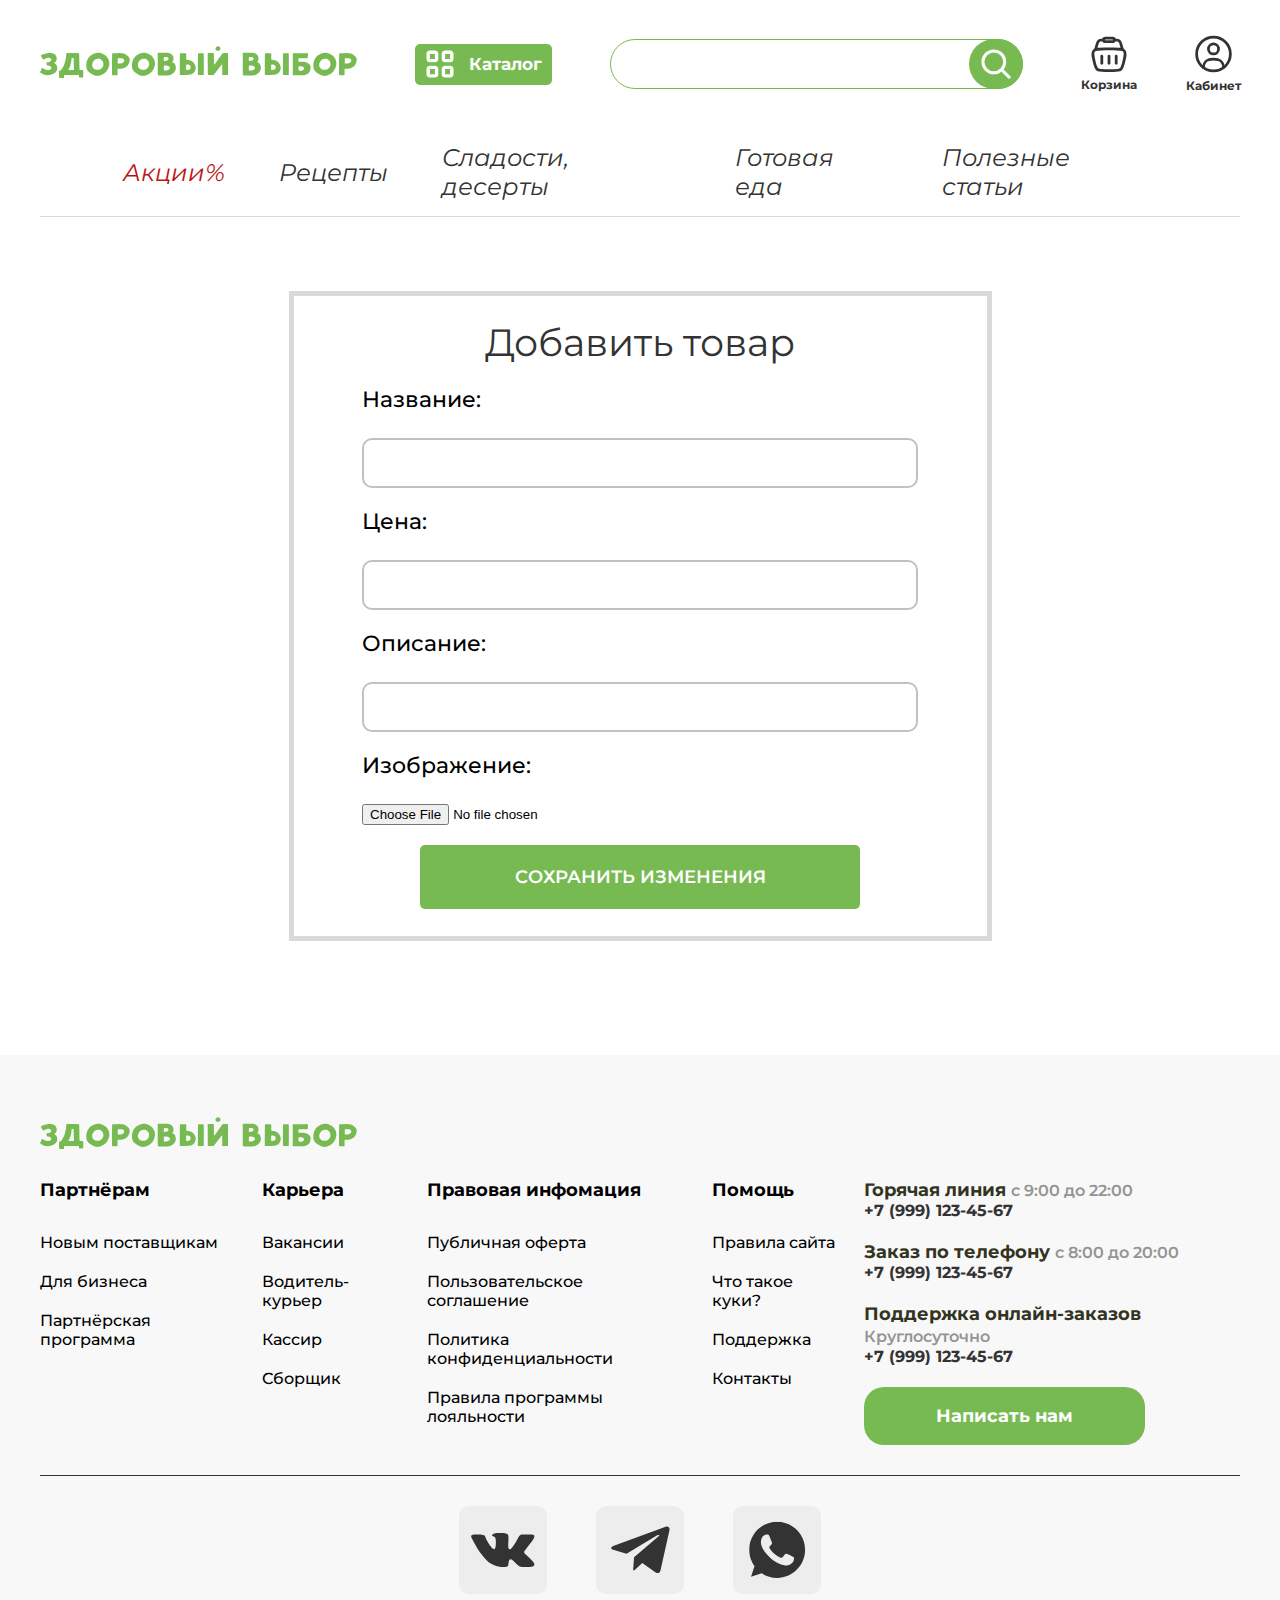
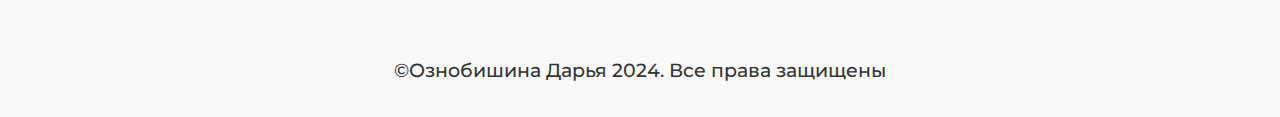
==== add.html @ 8c9232d6 "add actionWithProducts" ====
<!DOCTYPE html>
<html lang="ru">

<head>
    <meta charset="UTF-8">
    <meta name="viewport" content="width=device-width, initial-scale=1.0">
    <link rel="stylesheet" href="assets/css/style.css">
    <title>Добавление товара</title>
</head>

<body>

    <!-- header -->
    <header>
        <div class="max-width">
            <div class="header-logo">
                <a href="index.html"><img src="assets/image/logo.svg" alt=""></a>
            </div>
            <div class="header-catalog">
                <a href="category.html">
                    <img src="assets/image/catalog-button.svg" alt="">
                    <p>
                        Каталог
                    </p>
                </a>
            </div>
            <div class="header-input">
                <form action="" method="">
                    <input type="text" name="search" id="">
                    <button type="submit"><img src="assets/image/search.svg" alt=""></button>
                </form>
            </div>
            <div class="header-menu">
                <a href="cart.html">
                    <img src="assets/image/cart.svg" alt="">
                    <p>Корзина</p>
                </a>
                <a href="profile.html">
                    <img src="assets/image/account.svg" alt="">
                    <p>Кабинет</p>
                </a>
            </div>
        </div>
    </header>
    <!--categories-->
    <div class="categories">
        <div class="max-width">
            <a href="" class="active-category">Акции%</a>
            <a href="">Рецепты</a>
            <a href="">Сладости, десерты</a>
            <a href="">Готовая еда</a>
            <a href="">Полезные статьи</a>
        </div>
    </div>

    <div class="container">
        <div class="red">
            <div class="red-h">Добавить товар</div>
            <div class="red-input">
                <label for="">Название:</label>
                <input type="text">
            </div>
            <div class="red-input">
                <label for="">Цена:</label>
                <input type="text">
            </div>
            <div class="red-input">
                <label for="">Описание:</label>
                <input type="text">
            </div>
            <div class="red-input">
                <label for="">Изображение:</label>
                <input type="file">
            </div>
            <button type="submit">СОХРАНИТЬ ИЗМЕНЕНИЯ</button>
        </div>
    </div>

    <footer>
        <div class="max-width">
            <div class="footer-info">
                <div class="footer-info-up">
                    <a href="index.html"><img src="assets/image/logo.svg" alt=""></a>
                </div>
                <div class="footer-info-down">
                    <div class="footer-down-accordion">
                        <div class="footer-accordion-up">
                            Партнёрам
                        </div>
                        <div class="footer-accordion-down">
                            <p>Новым поставщикам</p>
                            <p>Для бизнеса</p>
                            <p>Партнёрская программа</p>
                        </div>
                    </div>
                    <div class="footer-down-accordion">
                        <div class="footer-accordion-up">
                            Карьера
                        </div>
                        <div class="footer-accordion-down">
                            <p>Вакансии</p>
                            <p>Водитель-курьер</p>
                            <p>Кассир</p>
                            <p>Сборщик</p>
                        </div>
                    </div>
                    <div class="footer-down-accordion">
                        <div class="footer-accordion-up">
                            Правовая инфомация
                        </div>
                        <div class="footer-accordion-down">
                            <p>Публичная оферта</p>
                            <p>Пользовательское соглашение</p>
                            <p>Политика конфиденциальности</p>
                            <p>Правила программы лояльности</p>
                        </div>
                    </div>
                    <div class="footer-down-accordion">
                        <div class="footer-accordion-up">
                            Помощь
                        </div>
                        <div class="footer-accordion-down">
                            <p>Правила сайта</p>
                            <p>Что такое куки?</p>
                            <p>Поддержка</p>
                            <p>Контакты</p>
                        </div>
                    </div>
                    <div class="footer-down-phones">
                        <div class="down-numbers">
                            <div class="down-numbers-title">Горячая линия
                                <span>с 9:00 до 22:00</span>
                            </div>
                            <div class="down-numbers-phone">+7 (999) 123-45-67</div>
                        </div>
                        <div class="down-numbers">
                            <div class="down-numbers-title">Заказ по телефону
                                <span>с 8:00 до 20:00</span>
                            </div>
                            <div class="down-numbers-phone">+7 (999) 123-45-67</div>
                        </div>
                        <div class="down-numbers">
                            <div class="down-numbers-title">Поддержка онлайн-заказов
                                <span>Круглосуточно</span>
                            </div>
                            <div class="down-numbers-phone">+7 (999) 123-45-67</div>
                        </div>
                        <div class="down-button">
                            <a href="">Написать нам</a>
                        </div>
                    </div>
                </div>
            </div>
            <div class="footer-messenger">
                <a href=""><img src="assets/image/vk.svg" alt=""></a>
                <a href=""><img src="assets/image/telegram.svg" alt=""></a>
                <a href=""><img src="assets/image/what.svg" alt=""></a>
            </div>
            <div class="footer-right">
                ©Ознобишина Дарья 2024. Все права защищены
            </div>
        </div>
    </footer>

</body>

</html>
---- assets/css/style.css ----
/*отключение дефолтных стилей*/
*,
*:before,
*:after {
    padding: 0;
    margin: 0;
    text-decoration: none;
    list-style: none;
    box-sizing: border-box;
}

a {
    color: inherit;
}

/*главные стили*/
body {
    display: flex;
    min-height: 100vh;
    flex-direction: column;
}

.max-width {
    max-width: 1200px;
    margin: 0 auto;
}

.max-width-form {
    max-width: 539px;
    margin: 0 auto;
}

.container {
    flex: 1;
}

@font-face {
    font-family: 'montserrat';
    src: url('../fonts/Montserrat-VariableFont_wght.ttf');
}

@font-face {
    font-family: 'montserrat-italic';
    src: url('../fonts/Montserrat-Italic-VariableFont_wght.ttf');
}

/*хедер*/
header .max-width {
    display: flex;
    align-items: center;
    gap: 58px;
    padding: 35px 0;
    font-family: 'montserrat', sans-serif;
}

.header-catalog {
    padding: 6.5px 10.5px;
    font-size: 17px;
    font-family: 'montserrat', sans-serif;
    font-weight: 700;
    background-color: #78BA52;
    color: white;
    border-radius: 5px;
}

.header-catalog a {
    display: flex;
    align-items: center;
    gap: 15px;
}

.header-input {
    position: relative;
}

.header-input input {
    height: 50px;
    max-width: 413px;
    background-color: transparent;
    border: 1px solid #78ba52;
    border-radius: 25px;
    width: 413px;
    padding-left: 30px;
}

.header-input button {
    position: absolute;
    top: 0;
    right: 0;
    border: none;
    padding: 10px 11.9px;
    background-color: #78BA52;
    border-radius: 100px;
    max-height: 50px;
}

.header-menu {
    display: flex;
    gap: 49px;
    align-items: center;
}

.header-menu a {
    display: flex;
    align-items: center;
    flex-direction: column;
    gap: 5px;
    font-size: 12px;
    font-weight: 700;
    color: #333;
}

/*categories*/
.categories .max-width {
    display: flex;
    gap: 54px;
    align-items: center;
    font-family: 'montserrat-italic', sans-serif;
    padding: 15px 82.5px;
    border-bottom: 1px solid #D9D9D9;
}

.categories .max-width a {
    color: #333;
    font-size: 24px;
}

.categories .max-width .active-category {
    color: #BB1414;
}

/*banner*/
.banner {}

.swiper-button-next,
.swiper-button-prev {
    position: absolute;
    top: 50%;
    transform: translateY(-50%);
    width: 50px;
    height: 50px;
    background-color: rgba(0, 0, 0, 0.5);
    color: white;
    border-radius: 50%;
    text-align: center;
    line-height: 50px;
    cursor: pointer;
}

.swiper-button-prev {
    left: 20px;
}

.swiper-button-next {
    right: 20px;
}

/*popular*/
.popular {
    font-family: 'montserrat', sans-serif;
    margin-top: 40px;
}

.popular-h {
    text-align: center;
    color: #1E1E1E;
    font-size: 36px;
    font-weight: bold;
    margin-bottom: 30px;
}

.popular-block {
    position: relative;
}

.popular-block p {
    position: absolute;
    left: 32px;
    top: 16px;
    font-size: 26px;
    max-width: 223px;
    font-weight: 700;
}

.popular-end .popular-block:first-child {
    text-align: center;
}

.popular-start .popular-block:last-child p {
    max-width: 190px;
}

.popular-end .popular-block:last-child p {
    position: absolute;
    top: 107px;
    left: 305px;
    max-width: 260px;
}

.popular-block img {
    z-index: -1;
}

.popular-categories {
    display: flex;
    color: #fff;
    gap: 19px;
}

.popular-start {
    display: grid;
    grid-template-columns: repeat(2, 1fr);
    grid-column-gap: 17px;
    grid-row-gap: 16px;
}

.popular-end {
    display: flex;
    flex-wrap: wrap;
    column-gap: 20px;
    row-gap: 16px;
}

/*популярные товары*/
.pop {
    font-family: 'montserrat', sans-serif;
    margin-top: 40px;
}

.pop-header {
    display: flex;
    justify-content: space-between;
    align-items: center;
}

.pop-header p {
    font-size: 36px;
    font-weight: bold;
}

.pop-header a p {
    font-size: 26px;
    font-weight: normal;
}

.pop-header a {
    align-items: center;
    display: flex;
    gap: 8px;
}

.pop-main {
    margin-top: 30px;
    display: flex;
    gap: 27px;
}

.pop-item {
    display: flex;
    box-shadow: 0 0 4px rgba(0, 0, 0, 0.15);
    flex-direction: column;
    border-radius: 10px;
    max-width: 280px;

}

.pop-image {
    position: relative;
}

.pop-star {
    position: absolute;
    left: 11.5px;
    bottom: 0;
    display: flex;
    align-items: center;
    gap: 2px;
    padding: 6.73px 5.5px 10px 5.5px;
    background-color: white;
    border-radius: 5px 5px 0 0;
}

.pop-title {
    font-size: 21px;
    font-weight: 500;
    color: #000;
    margin: 6px 11.5px 21px 11.5px;
}

.pop-weight {
    color: #BABABA;
    font-size: 20px;
    font-weight: 500;
    margin: 0 11.5px 21px;
}

.pop-price {
    font-size: 23px;
    font-weight: bold;
    margin: 0 11.5px 21px;
}

.pop-item form {
    padding: 0 11.5px;
    margin-bottom: 11.5px;
}

.pop-item form button {
    width: 100%;
    padding: 12px 0;
    border: none;
    font-size: 22px;
    background-color: #78BA52;
    font-weight: bold;
    border-radius: 5px;
    color: #fff;
}

/*интересное*/
.interes {
    font-family: 'montserrat', sans-serif;
    margin-top: 40px;
}

.interes-h {
    color: #1E1E1E;
    font-weight: bold;
    font-size: 36px;
    display: flex;
    gap: 33px;
    align-items: center;
    justify-content: center;
    margin-bottom: 36px;
}

.interes-h img {
    height: 31px;
}

.intres-main {
    position: relative;
    max-width: 1040px;
    margin: 0 auto;
}

.interes-read {
    position: absolute;
    top: 39px;
    left: 60px;
    display: flex;
    align-items: center;
    gap: 33px;
    background-color: white;
    padding: 14.5px 27px;
    border-radius: 10px;
    font-size: 29px;
    font-weight: 500;
}

.interes-image {
    display: flex;
    align-items: center;
    justify-content: center;
    background-color: #DDA674;
    border-radius: 26px;
}

.interes-title {
    position: absolute;
    max-width: 803px;
    width: 100%;
    text-align: center;
    top: 50%;
    left: 50%;
    transform: translate(-50%, -50%);
    font-weight: 600;
    font-size: 36px;
    background-color: white;
    padding: 55px 45px;
    border-radius: 30px;
}

.interes-info {
    position: absolute;
    font-size: 17px;
    color: white;
    display: flex;
    align-items: center;
    left: 60px;
    bottom: 40px;
    gap: 27px;
}

.interes-info div {
    display: flex;
    gap: 9px;
    align-items: center;
}

.interes-side {
    max-width: 1040px;
    margin: 0 auto;
    display: flex;
    padding-top: 49px;
    justify-content: space-between;
}

.interes-side-item {
    display: flex;
    gap: 11px;
    max-width: 508px;
}

.interes-side-image {}

.interes-side-info {
    display: flex;
    flex-direction: column;
    gap: 14px;
    align-items: start;
}

.interes-info-read {
    color: #333333;
    font-size: 20px;
    font-weight: 400;
    display: flex;
    align-items: center;
    gap: 33px;
    padding: 9px 11px;
    background-color: #ECECEC;
    border-radius: 10px;
}

.interes-info-read img {
    height: 29px;
}

.interes-info-title {
    font-size: 20px;
    font-weight: 400;
}

.interes-info-count {
    display: flex;
    align-items: center;
    gap: 27px;
}

.interes-info-count div {
    display: flex;
    align-items: center;
    gap: 9px;
}

/*форма отправки*/
.send {
    margin-top: 40px;
    font-family: 'montserrat', sans-serif;
}

.send-block {
    max-width: 920px;
    margin: 0 auto;
    display: flex;
    flex-direction: column;
    position: relative;
    background-color: #F97575;
    padding: 78px 63px 50px 63px;
    border-radius: 63px 63px 132px 63px;
}

.send-block img:first-child {
    position: absolute;
    top: 16px;
    left: 21px;
    z-index: 0;
}

.send-block img:nth-child(2) {
    position: absolute;
    bottom: 68px;
    right: 60px;
    z-index: 0;
}

.send-h1 {
    max-width: 675px;
    font-size: 36px;
    font-weight: 700;
    color: #fff;
    z-index: 2;
    margin-bottom: 10px;
}

.send-p {
    max-width: 756px;
    font-size: 30px;
    font-weight: 400;
    color: #fff;
    z-index: 2;
    margin-bottom: 31px;
}

.send-politic {
    color: #fff;
    font-size: 26px;
    font-weight: 400;
    max-width: 600px;
    z-index: 2;
}

.send-block form {
    z-index: 2;
    margin-bottom: 67px;
    display: flex;
    flex-direction: column;
    align-items: center;
}

.send-block form input {
    width: 100%;
    padding: 43px 0 33px 39px;
    border-radius: 10px;
    border: none;
    margin-bottom: 17px;
    outline: none;
    color: #333;
    font-size: 27px;
    font-weight: 500;
}

.send-block form input::placeholder {
    color: #BCBCBC;
    font-size: 27px;
    font-weight: 500;
    text-align: start;
}

.send-block form button {
    width: 100%;
    color: #333;
    font-size: 32px;
    font-weight: 500;
    border-radius: 10px;
    padding: 31px 0;
    border: none;
    background-color: #F9F9F9;
    cursor: pointer;
}

.send-politic a {
    text-decoration-line: underline;
}

/*footer*/
footer {
    background-color: #F8F8F8;
    font-family: 'montserrat', sans-serif;
    margin-top: 40px;
}

.footer-info {
    display: flex;
    flex-direction: column;
}

.footer-info-up {
    margin: 62px 0 25px;
}

.footer-info-down {
    display: flex;
    gap: 29px;
    margin-bottom: 30px;
}

.footer-down-accordion {}

.footer-accordion-up {
    font-size: 18px;
    font-weight: 700;
    margin-bottom: 32px;
}

.footer-accordion-down {
    display: flex;
    flex-direction: column;
    font-size: 16px;
    font-weight: 500;
    gap: 20px;
}

.footer-down-phones {
    display: flex;
    flex-direction: column;
    align-items: start;
    gap: 21px;
}

.down-numbers {}

.down-numbers-title {
    font-weight: 700;
    font-size: 18px;
    color: #332;
}

.down-numbers-title span {
    font-size: 16px;
    font-weight: 600;
    color: #949494;
}

.down-numbers-phone {
    color: #333;
    font-weight: 700;
    font-size: 16px;
}

.down-button {
    border-radius: 20px;
    font-size: 18px;
    font-weight: 700;
    color: #fff;
    background-color: #78BA52;
    padding: 18px 72px;
}

.footer-messenger {
    border-top: 1px solid #333333;
    display: flex;
    justify-content: center;
    align-items: center;
    gap: 49px;
    padding: 30px 0;
}

.footer-messenger a {
    background-color: #EDEDED;
    height: 88px;
    width: 88px;
    display: flex;
    align-items: center;
    border-radius: 10px;
    justify-content: center;

}

.footer-right {
    color: #333;
    font-size: 19px;
    font-weight: 500;
    text-align: center;
    padding: 35px 0;
}

.category .max-width {
    padding-top: 40px;
    display: flex;
    gap: 35px;
    flex-direction: column;
    padding-left: 80px;
    padding-right: 80px;
}

.category-path {
    font-family: 'montserrat', sans-serif;
    font-size: 28px;
    font-weight: 400;
    color: #9b9b9b;
}

.category-title {
    font-family: 'montserrat', sans-serif;
    font-size: 36px;
    font-weight: 500;
    color: #333;
}

.category-blocks {
    display: grid;
    grid-template-columns: repeat(4, 1fr);
    gap: 26px;
}

.category-block {
    position: relative;
}

.category-block p {
    font-family: 'montserrat', sans-serif;
    font-style: italic;
    color: #161616;
    position: absolute;
    left: 24px;
    top: 24px;
    font-size: 22px;
    font-weight: 500;
    max-width: 172px;
}

.popular-block img {
    z-index: -1;
}


.catalog {
    margin-top: 40px;
}

.catalog .max-width {
    padding-top: 40px;
    display: flex;

    gap: 58px;
    flex-direction: column;

    justify-content: center;
    align-items: center;
    padding-left: 80px;
}

.catalog--back {
    display: flex;
    align-items: center;
    gap: 6px;
    margin-left: 430px;

}

.catalog--back a {
    font-family: 'montserrat', sans-serif;
    font-size: 28px;
    font-weight: 400;
    color: #333;
}

.catalog-parts {
    display: flex;
    gap: 80px;
}

.catalog-filter {
    display: flex;
    flex-direction: column;
    gap: 14px;
    padding: 0 17px;
    border: 2px solid #78ba52;
    max-width: max-content;
    max-height: 140px;
}

.filter-title {
    padding-left: 17px;
    font-family: 'montserrat', sans-serif;
    font-size: 24px;
    font-weight: 500;
    color: #333;
}

.filter-items {
    padding-left: 17px;
    display: flex;
    gap: 15px;
    flex-direction: column;
}

.filter-item {

    display: flex;
    /* align-items: center;
    justify-content: center; */
    gap: 15px;
}

.filter-item .catalog-checkbox {
    border: 4px solid #d9d9d9;
    border-radius: 5px;
    width: 30px;
    height: 30px;
}

.filter-item p {
    display: flex;
    align-items: center;
    justify-content: center;
    font-family: 'montserrat', sans-serif;
    font-size: 14px;
    font-weight: 400;
    color: #333;
}

.catalog-main {
    display: flex;
    flex-direction: column;
}

.catalog-main-title {
    display: flex;
    width: 100%;
    justify-content: space-between;

}

.catalog-main-title p {

    font-family: 'montserrat', sans-serif;
    font-size: 36px;
    font-weight: 500;
    color: #333;
}

.catalog-main-extra {
    padding-top: 7px;
    display: flex;
    width: 100%;
    align-items: end;
    justify-content: space-between;
    /* gap: 246px; */
    flex-direction: row;
    max-width: 840px;
}

.extra-count {
    font-family: 'montserrat', sans-serif;
    font-size: 24px;
    font-weight: 400;
    color: #333;
}

.extra-action {
    display: flex;
    align-items: flex-start;
    justify-content: flex-start;
    flex-direction: row;
    gap: 27px;
}

.active-filter {
    display: flex;
    align-items: center;
    justify-content: center;
    font-family: 'montserrat', sans-serif;
    font-size: 17px;
    font-weight: 500;
    text-align: center;
    color: #78ba52;
    border-radius: 10px;
    width: 198px;
    height: 47px;
    background: #e1f2d7;
}

.filter {
    display: flex;
    align-items: center;
    justify-content: center;

    font-family: 'montserrat', sans-serif;
    font-size: 17px;
    font-weight: 400;
    text-align: center;
    color: #333;
    border-radius: 10px;
    width: 198px;
    height: 47px;
    background: #e7e7e7;
}


.catalog-main-blocks {
    padding-top: 59px;
    display: grid;
    grid-template-columns: repeat(2, 1fr);
    gap: 24px;
}

.catalog-main-block {
    display: flex;
    box-shadow: 0 0 4px rgba(0, 0, 0, 0.15);
    flex-direction: column;
    border-radius: 10px;
    max-width: 400px;
}

.catalog-image {
    position: relative;

}

.imageProduct {

    width: 400px;
    height: 208px;
}

.catalog-star {
    position: absolute;
    left: 11.5px;
    bottom: 0;
    display: flex;
    align-items: center;
    gap: 2px;
    padding: 10px 10px 10px 10px;
    background-color: #fff;
    border-radius: 5px 5px 0 0;
}

.catalog-star img {
    width: 20px;
    height: 20px;
}

.catalog-star p {
    font-family: 'montserrat', sans-serif;
    font-weight: 600;
    font-size: 16px;
    color: #000;
}

.catalog-title {
    font-size: 28px;
    font-weight: 500;
    color: #333;
    font-family: 'montserrat', sans-serif;

    margin: 23px 16.8px 14px 16.8px;
    height: 64px;
}

.catalog-weight {
    color: #BABABA;
    font-size: 24px;
    font-weight: 500;
    font-family: 'montserrat', sans-serif;

    margin: 0 16.8px 17px;
}

.catalog-price {
    display: flex;
    justify-content: center;
    align-items: center;

    font-family: 'montserrat', sans-serif;
    font-size: 24px;
    font-weight: 700;
    color: #333;

    margin: 0 16.8px 17px;

    border-radius: 10px;
    width: 148px;
    height: 56px;
    background: #f1f1f1;
}


.catalog-main-block form {
    padding: 0 11.5px;
    margin-bottom: 11.5px;
}

.catalog-main-block form button {
    width: 100%;
    padding: 12px 0;
    border: none;
    font-size: 22px;
    background-color: #78BA52;
    font-weight: bold;
    border-radius: 5px;
    color: #fff;
}

.catalog-switch {
    display: flex;
    justify-content: center;
    align-items: center;

    width: 699px;
    height: 66px;
    gap: 58px;
}

.button {
    display: flex;
    align-items: center;
    justify-content: center;

    border: 1px solid #8b8b8b;
    padding: 20px 40px;
    width: 189px;
    height: 66px;
    background: #fff;

    font-family: 'montserrat', sans-serif;
    color: #8b8b8b;
    font-size: 30px;
    font-weight: 500;
}

.active-number {


    padding: 20px 40px;
    width: 81px;
    height: 66px;
    background: #78ba52;
    display: flex;
    justify-content: center;
    align-items: center;
}

.active-number a {
    font-family: 'montserrat', sans-serif;
    color: #fff;
    font-size: 30px;
    font-weight: 500;
}

.number {
    display: flex;
    justify-content: center;
    align-items: center;
    border: 1px solid #8b8b8b;
    padding: 20px 40px;
    width: 81px;
    height: 66px;
    background: #fff;
}

.number a {
    font-family: 'montserrat', sans-serif;
    color: #8b8b8b;
    font-size: 30px;
    font-weight: 500;
}

.switch-number {

    display: flex;
    flex-direction: row;
    gap: 42px;
    width: 205px;
    height: 66px;

}


.login,
.register,
.changeUser {
    margin-top: 40px;
    margin-bottom: 40px;

    display: flex;
    flex-direction: column;
    justify-content: center;
    align-items: center;
}

.login-h,
.register-h,
.changeUser-h {
    font-family: 'montserrat', sans-serif;
    font-size: 36px;
    font-weight: 600;
    letter-spacing: 0%;
    color: #111;
    margin-bottom: 22px;
}

.login form,
.register form,
.changeUser form {
    width: 480px;
    display: flex;
    flex-direction: column;
}

.login form label,
.register form label,
.changeUser form label {
    font-family: 'montserrat', sans-serif;
    font-size: 20px;
    font-weight: 500;
    letter-spacing: 0%;
    color: #4C4C4C;
    margin-bottom: 16px;
}

.login form input,
.register form input,
.changeUser form input {
    border: 1px solid #8B8B8B;
    padding: 20px;
    margin-bottom: 35px;

    font-family: 'montserrat', sans-serif;
    font-size: 20px;
    color: #8B8B8B;
    font-weight: 400;
    letter-spacing: 0%;
}

.login form input::placeholder,
.register form input::placeholder,
.changeUser form input::placeholder {
    font-family: 'montserrat', sans-serif;
    font-size: 20px;
    color: #8B8B8B;
    font-weight: 400;
    letter-spacing: 0%;
}

.login button,
.register button,
.changeUser button {
    color: #fff;
    background-color: #78ba52;
    font-size: 24px;
    padding: 20px 0;
    font-weight: 600;
    letter-spacing: 0%;
    border: none;
    margin-bottom: 35px;
}

.login a,
.register a {
    font-family: 'montserrat', sans-serif;
    font-size: 24px;
    font-weight: 600;
    letter-spacing: 0%;
    color: #333;
    background-color: transparent;
    border: 1px solid #78ba52;
    text-align: center;
    padding: 20px 0;
}

.extraButtonAdmin {
    display: flex;
    flex-direction: column;
    gap: 8px;
}

.addProduct {
    border-radius: 10px;
    padding: 10px;
    width: 199px;
    height: 43px;
    font-family: 'montserrat', sans-serif;
    font-weight: 600;
    font-size: 17px;
    text-align: center;
    color: #fff;
    background: #78ba52;
}


.cart {
    margin-top: 24px;
}

.cart-path a {
    font-family: 'montserrat', sans-serif;
    font-weight: 400;
    font-size: 28px;
    color: #9b9b9b;
}

.cart-title {
    margin-top: 35px;
    margin-bottom: 50px;

    font-family: 'montserrat', sans-serif;
    font-weight: 600;
    font-size: 36px;
    color: #333;
}

.cart-parts {
    display: flex;
    width: 100%;
    justify-content: space-between;
}

.cart-left {
    display: flex;
    flex-direction: column;
}

.leftCartTitle {
    margin-bottom: 16px;
    font-family: 'montserrat', sans-serif;

    font-weight: 500;
    font-size: 26px;
    color: #333;
}

.cart-left form {
    width: 502px;
    display: flex;
    flex-direction: column;
}

.cart-left form label {
    margin-top: 10px;
    font-family: 'montserrat', sans-serif;
    font-size: 20px;
    font-weight: 500;
    letter-spacing: 0%;
    color: #4C4C4C;
    margin-bottom: 10px;
}

.cart-left form input {
    border-radius: 5px;
    width: 100%;
    height: 86px;
    border: 1px solid #8B8B8B;
    padding: 32px;
    font-family: 'montserrat', sans-serif;
    font-size: 20px;
    color: #8B8B8B;
    font-weight: 400;
    letter-spacing: 0%;
}

.cart-left form input::placeholder {
    font-family: 'montserrat', sans-serif;
    font-size: 20px;
    color: #8B8B8B;
    font-weight: 400;
    letter-spacing: 0%;
}

.cart-right {
    display: flex;
    flex-direction: column;
}

.countCart {
    display: flex;
    width: 100%;
    justify-content: space-between;
}

.countCart a {
    font-family: 'montserrat', sans-serif;

    font-weight: 400;
    font-size: 28px;
    color: #000;
}

.countCart p {
    font-family: 'montserrat', sans-serif;

    font-weight: 500;
    font-size: 28px;
    color: #000;
}

.delete {
    display: flex;
    justify-content: center;
    gap: 5px;
}

.productCart {
    margin-top: 49px;
    padding-bottom: 49px;
    display: flex;
    gap: 20px;
    border-bottom: 1px solid #8b8b8b;
}

.infaCart {
    display: flex;
    flex-direction: column;
    width: 100%;
    gap: 16px;
}

.titleCartProduct {
    font-family: 'montserrat', sans-serif;
    font-weight: 500;
    font-size: 28px;
    color: #1e1e1e;
}



.extraInfaCart {
    display: flex;
    width: 100%;
    align-items: center;
    justify-content: space-between;
}

.priceCart {
    border-radius: 10px;
    width: 113px;
    height: 40px;

    background: #dda674;

    font-family: 'montserrat', sans-serif;
    display: flex;
    align-items: center;
    justify-content: center;
    font-weight: 700;
    font-size: 20px;
    color: #fff;
}

.counterCart {
    display: flex;
    width: 176px;
    height: 58px;
}

.counter--minus {
    display: flex;
    justify-content: center;
    align-items: center;
    width: 58px;
    height: 58px;
    background: #78ba52;
}

.counter--count {
    display: flex;
    align-items: center;
    justify-content: center;
    border: 1px solid #78ba52;
    width: 60px;
    height: 58px;
    font-family: 'montserrat', sans-serif;
    font-weight: 500;
    font-size: 26px;
    color: #333;
}

.counter--plus {
    display: flex;
    justify-content: center;
    align-items: center;
    width: 58px;
    height: 58px;
    background: #78ba52;
}

.infaPriceCart {
    margin-top: 17px;
    padding-bottom: 17px;

    display: flex;
    gap: 21px;
    flex-direction: column;

    border-bottom: 1px solid #8b8b8b;
}

.infaPriceText {
    font-family: 'montserrat', sans-serif;

    font-weight: 500;
    font-size: 25px;
    color: #333;
    display: flex;
    width: 100%;
    justify-content: space-between;
}

.infaPriceExtra {
    font-family: 'montserrat', sans-serif;
    font-weight: 500;
    font-size: 15px;
    color: #8b8b8b;
}

.infaPriceMain {
    display: flex;
    width: 100%;
    justify-content: space-between;

    font-family: 'montserrat', sans-serif;
    font-weight: 600;
    font-size: 25px;
    color: #333;
}

.buttonCart {
    margin-top: 25px;
    border-radius: 5px;
    width: 560px;
    height: 77px;
    background: #78ba52;
    font-family: 'montserrat', sans-serif;
    font-weight: 700;
    font-size: 26px;
    color: #fff;
    display: flex;
    justify-content: center;
    align-items: center;
}


.product {}

.product-path {
    margin-top: 40px;
    display: flex;
    gap: 6px;
    align-items: center;
}

.product-path a {
    font-family: 'montserrat', sans-serif;
    font-weight: 400;
    font-size: 28px;
    color: #333;
}

.product-part {
    display: flex;
    flex-direction: column;
    gap: 40px;
    margin-top: 48px;
}

.product-top {
    display: flex;
    /* gap: 60px; */
    width: 100%;
    justify-content: space-between;
}

.product-down {
    display: flex;
    gap: 60px;
    width: 100%;
    justify-content: space-between;
}


.product-leftT {
    display: flex;
    flex-direction: column;
    gap: 34px;
    width: 100%;
}

.product-right {
    display: flex;
    flex-direction: column;
    gap: 16px;
    width: 100%;
}


.product-name {
    font-family: 'montserrat', sans-serif;
    font-weight: 600;
    font-size: 36px;
    color: #1e1e1e;
}

.product-star {
    display: flex;
    gap: 5px;
}

.product-star p {
    font-family: 'montserrat', sans-serif;
    font-weight: 500;
    font-size: 26px;
    color: #333;
}

.groupStars {
    display: flex;
    gap: 5px;
}

.groupStars img {
    width: 28px;
    height: 28px;
}

.infa {
    display: flex;
    align-items: center;
    gap: 22px;
}

.price-product {
    display: flex;
    align-items: center;
    justify-content: center;
    border-radius: 10px;
    width: 233px;
    height: 67px;
    background: #dda674;

}

.price-product p {
    font-family: 'montserrat', sans-serif;
    font-weight: 700;
    font-size: 36px;
    text-align: center;
    color: #fff;
}


.weight-product {
    font-family: 'montserrat', sans-serif;
    font-weight: 500;
    font-size: 28px;
    color: #bababa;
}

.product-button {
    border-radius: 5px;
    max-width: 560px;
    height: 90px;
    background: #78ba52;
    display: flex;
    justify-content: center;
    align-items: center;

    font-family: 'montserrat', sans-serif;
    font-weight: 700;
    font-size: 35px;
    text-align: center;
    color: #fff;
}



.block-name {
    font-family: 'montserrat', sans-serif;
    font-weight: 700;
    font-size: 32px;
    color: #333;
}

.block-text {
    max-width: 560px;
    font-family: 'montserrat', sans-serif;
    font-weight: 400;
    font-size: 22px;
    color: #333;
}

.block-infa {
    display: flex;
    /* gap: 60px; */
    width: 100%;
    justify-content: space-between;
}

.block-item {
    display: flex;
    flex-direction: column;
}

.name-item {
    font-family: 'montserrat', sans-serif;
    font-weight: 400;
    font-size: 24px;
    color: #333;
}

.numbers-item {
    font-family: 'montserrat', sans-serif;
    font-weight: 700;
    font-size: 26px;
    color: #333;
}


.red {
    margin: 74px auto;
    max-width: 703px;
    border: 5px solid #d9d9d9;
    padding: 23px 68.5px 26.5px 68.5px;
    display: flex;
    flex-direction: column;
    align-items: center;
}

.red-h {
    font-family: 'montserrat', sans-serif;
    font-size: 38px;
    font-weight: 400;
    text-align: center;
    letter-spacing: 0%;
    color: #333;
}

.red-input {
    width: 100%;
    display: flex;
    flex-direction: column;
    gap: 25px;
    margin-top: 20px;
}

.red-input label {
    font-family: 'montserrat', sans-serif;
    font-size: 22px;
    font-weight: 500;
    letter-spacing: 0%;
}

.red-input input[type='text'] {
    font-family: 'montserrat', sans-serif;
    font-size: 22px;

    border: 2px solid #c1c1c1;
    border-radius: 10px;
    height: 50px;
}


.red button {
    font-family: 'montserrat', sans-serif;
    margin-top: 20px;
    font-size: 18px;
    color: #fff;
    font-weight: 600;
    letter-spacing: 0%;
    border: none;
    padding: 21px 94.5px;
    background-color: #78ba52;
    border-radius: 5px;
}
.container {
    flex: 1;
}
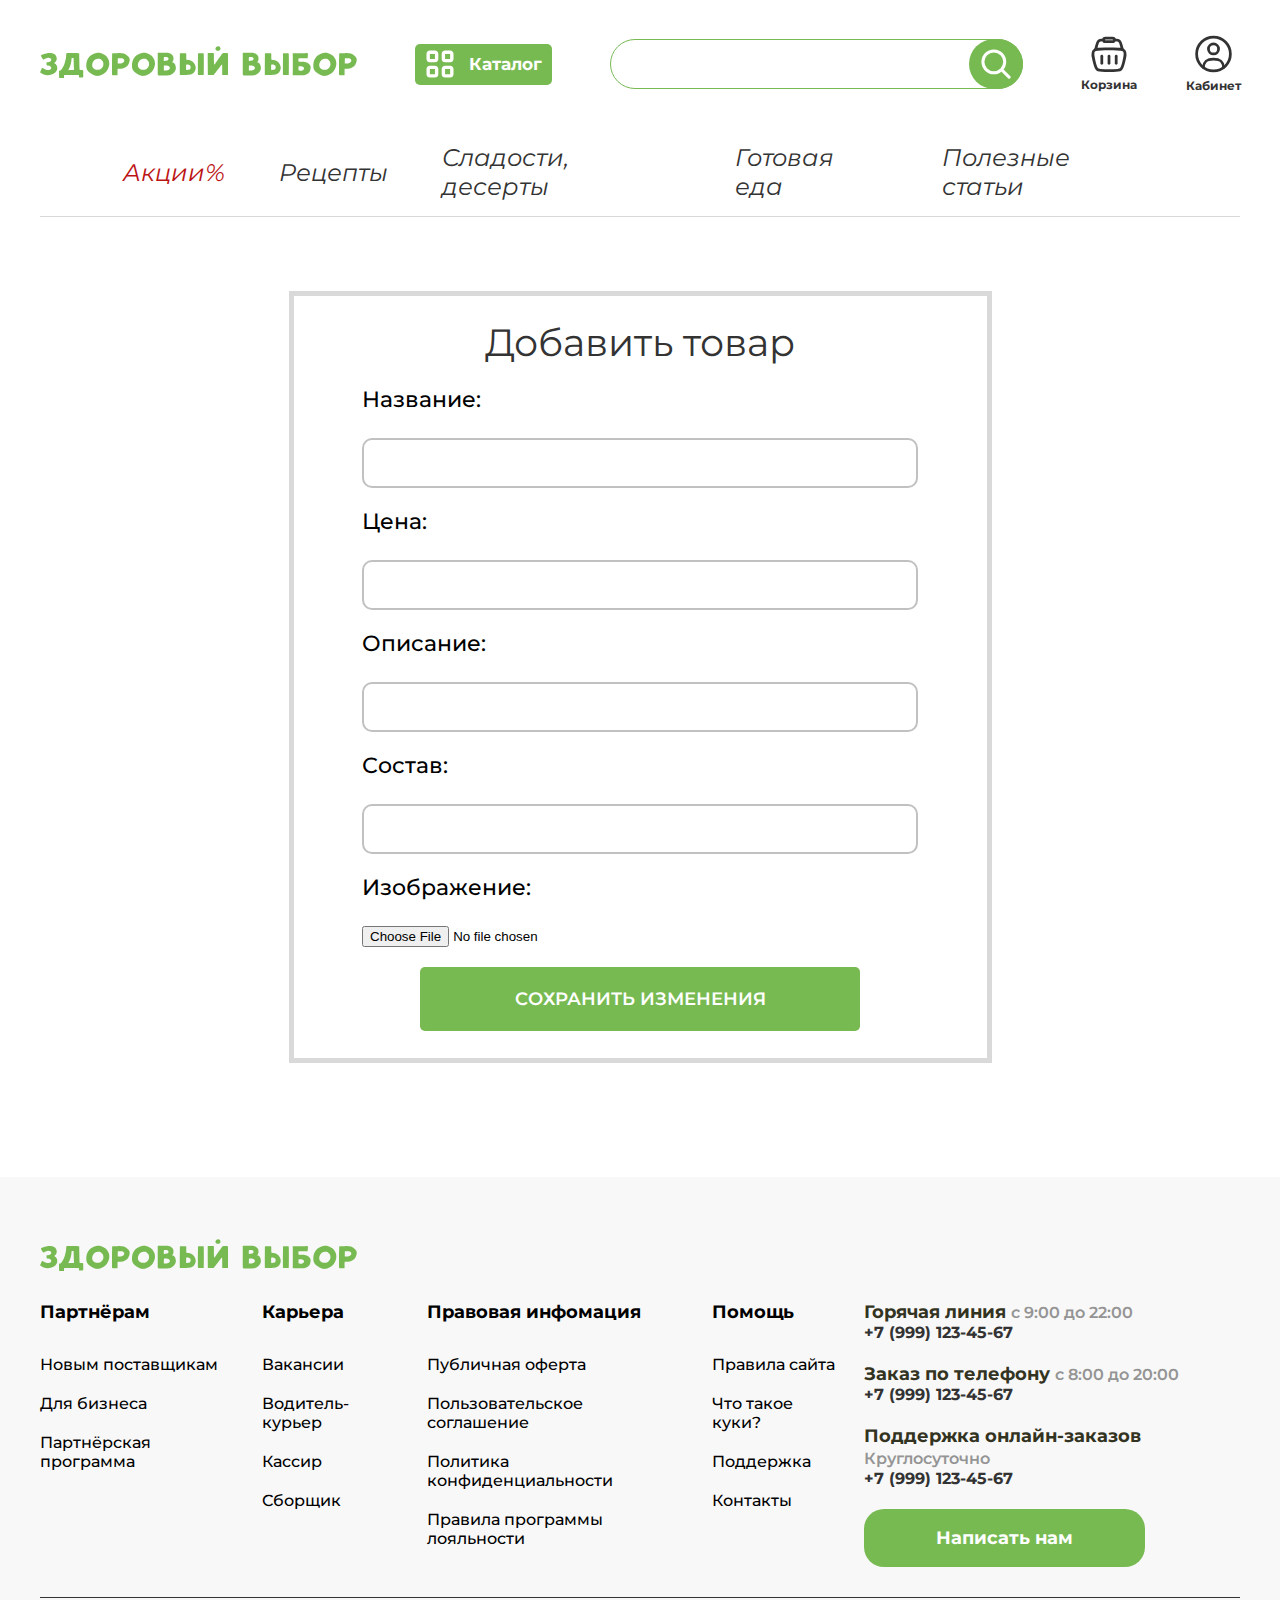
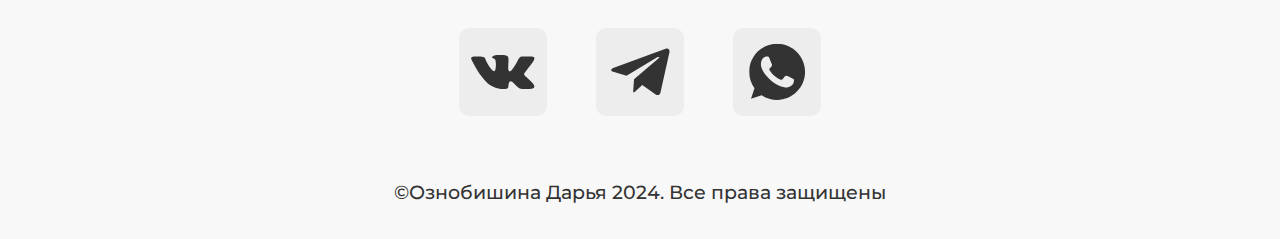
==== commit dd4ef9cf: "produtc without slider and fix add, change forms(add one input)" ====
--- a/add.html
+++ b/add.html
@@ -66,6 +66,10 @@
             </div>
             <div class="red-input">
                 <label for="">Описание:</label>
+                <input type="text">
+            </div>
+            <div class="red-input">
+                <label for="">Состав:</label>
                 <input type="text">
             </div>
             <div class="red-input">
--- a/assets/css/style.css
+++ b/assets/css/style.css
@@ -767,10 +767,7 @@
 }
 
 .filter-item {
-
-    display: flex;
-    /* align-items: center;
-    justify-content: center; */
+    display: flex;
     gap: 15px;
 }
 
@@ -1001,8 +998,6 @@
 }
 
 .active-number {
-
-
     padding: 20px 40px;
     width: 81px;
     height: 66px;
@@ -1159,7 +1154,6 @@
     background: #78ba52;
 }
 
-
 .cart {
     margin-top: 24px;
 }
@@ -1292,8 +1286,6 @@
     font-size: 28px;
     color: #1e1e1e;
 }
-
-
 
 .extraInfaCart {
     display: flex;
@@ -1410,9 +1402,6 @@
     align-items: center;
 }
 
-
-.product {}
-
 .product-path {
     margin-top: 40px;
     display: flex;
@@ -1432,35 +1421,39 @@
     flex-direction: column;
     gap: 40px;
     margin-top: 48px;
+
 }
 
 .product-top {
     display: flex;
-    /* gap: 60px; */
     width: 100%;
     justify-content: space-between;
 }
 
 .product-down {
     display: flex;
-    gap: 60px;
     width: 100%;
     justify-content: space-between;
 }
 
 
-.product-leftT {
-    display: flex;
-    flex-direction: column;
-    gap: 34px;
-    width: 100%;
+.product-left {
+    display: flex;
+    flex-direction: column;
+    width: 100%;
+    max-width: 560px;
+    justify-content: space-between;
+}
+
+.product-down .product-left {
+    gap: 16px;
 }
 
 .product-right {
     display: flex;
     flex-direction: column;
     gap: 16px;
-    width: 100%;
+    max-width: 500px;
 }
 
 
@@ -1507,7 +1500,6 @@
     width: 233px;
     height: 67px;
     background: #dda674;
-
 }
 
 .price-product p {
@@ -1561,9 +1553,8 @@
 
 .block-infa {
     display: flex;
-    /* gap: 60px; */
-    width: 100%;
-    justify-content: space-between;
+    gap: 29px;
+    width: 100%;
 }
 
 .block-item {
@@ -1642,6 +1633,96 @@
     background-color: #78ba52;
     border-radius: 5px;
 }
+
 .container {
     flex: 1;
-}+}
+
+.accordion
+{
+    padding-top: 52px;
+    margin-bottom: 44px;
+
+}
+.details {
+    border-top: 1px solid #8b8b8b;
+    border-bottom: 1px solid #8b8b8b;
+
+
+    position: relative;
+    display: block;
+    max-width: 100%;
+    padding-top: 35px;
+    padding-bottom: 15px;
+
+    background: rgba(255,255,255,0.5);
+    border-radius: 5px;
+    transition: 0.3s;
+    overflow: hidden;
+  }
+  
+  .details::after {
+    
+    z-index: 12;
+    position: absolute;
+    right: 24px;
+    top: 45px;
+    content: "";
+    display: block;
+    width: 14px;
+    height: 14px;
+    border-right: 3px solid #333333;
+    border-bottom: 3px solid #333333;
+    transform: rotate(-45deg);
+    transform-origin: center;
+    transition: .3s;
+  }
+  
+  .details[open]::after {
+    transform: rotate(45deg);
+  }
+  
+  .details[open] .details__content {
+    margin-top: 0;
+  }
+  
+  .details__title {
+    z-index: 10;
+    position: relative;
+    background: #fff;
+    border-radius: 5px;
+
+    padding-bottom: 24px;
+    font-family: 'montserrat', sans-serif;
+    font-weight: 700;
+    font-size: 28px;
+    color: #333;
+    cursor: pointer;
+    list-style: none;
+    font-weight: 700;
+    transition: .3s;
+  }
+  
+  .details__content {
+    z-index: 0;
+    position: relative;
+    padding: 24px;
+    font-size: 18px;
+    margin-top: -100px;
+    transition: .3s;
+  }
+
+  .details__content p{
+    font-family: 'montserrat', sans-serif;
+    font-weight: 400;
+    font-size: 22px;
+    color: #333;
+  }
+  
+  .details__content p:last-child {
+    margin-bottom: 0;
+  }
+  .details__content p:first-child {
+    margin-top: 0;
+  }
+  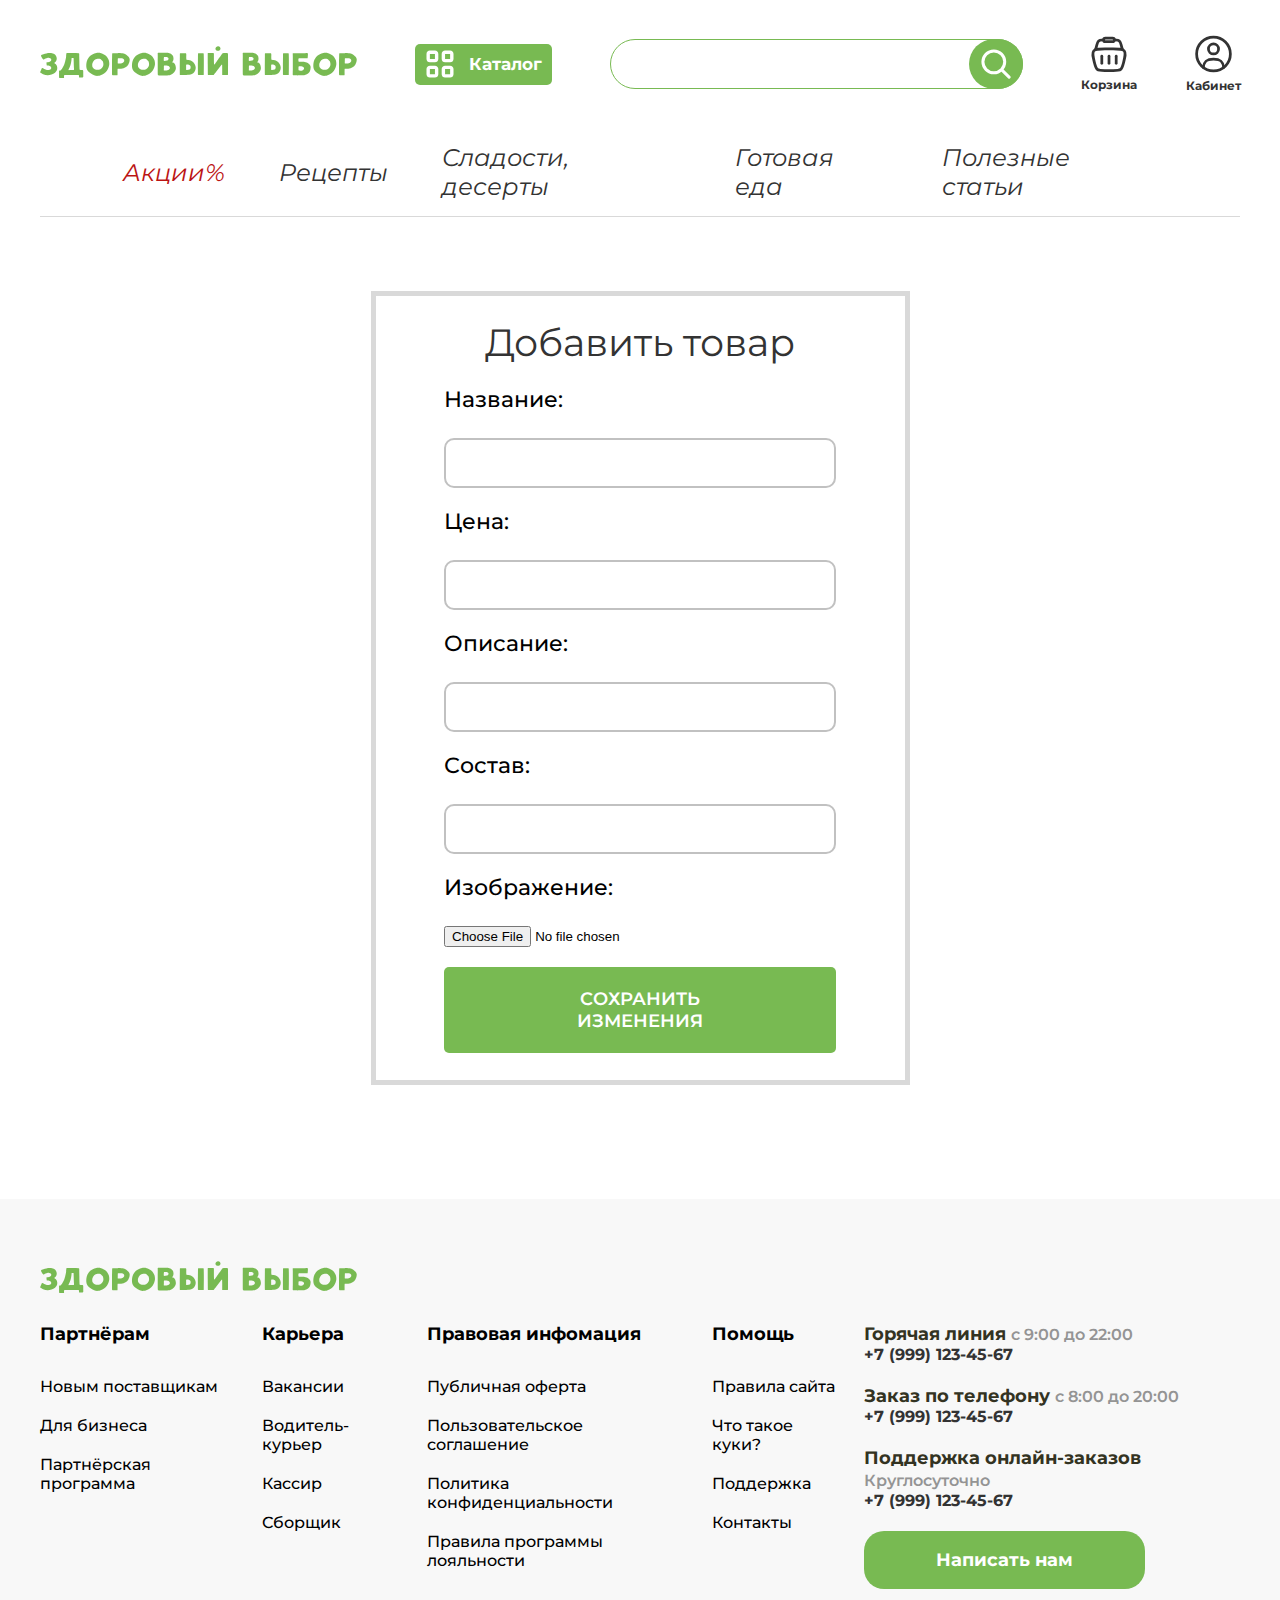
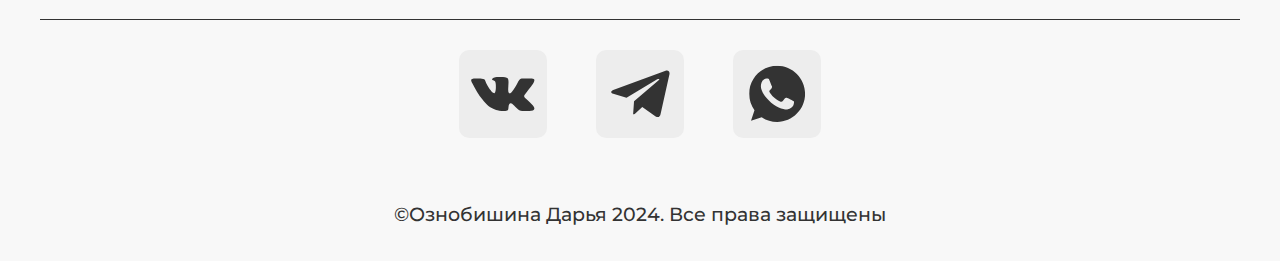
==== commit 0ed81360: "second commit" ====
--- a/add.html
+++ b/add.html
@@ -54,29 +54,32 @@
     </div>
 
     <div class="container">
-        <div class="red">
-            <div class="red-h">Добавить товар</div>
-            <div class="red-input">
-                <label for="">Название:</label>
-                <input type="text">
+        <div class="max-width-form">
+
+            <div class="red">
+                <div class="red-h">Добавить товар</div>
+                <div class="red-input">
+                    <label for="">Название:</label>
+                    <input type="text">
+                </div>
+                <div class="red-input">
+                    <label for="">Цена:</label>
+                    <input type="text">
+                </div>
+                <div class="red-input">
+                    <label for="">Описание:</label>
+                    <input type="text">
+                </div>
+                <div class="red-input">
+                    <label for="">Состав:</label>
+                    <input type="text">
+                </div>
+                <div class="red-input">
+                    <label for="">Изображение:</label>
+                    <input type="file">
+                </div>
+                <button type="submit">СОХРАНИТЬ ИЗМЕНЕНИЯ</button>
             </div>
-            <div class="red-input">
-                <label for="">Цена:</label>
-                <input type="text">
-            </div>
-            <div class="red-input">
-                <label for="">Описание:</label>
-                <input type="text">
-            </div>
-            <div class="red-input">
-                <label for="">Состав:</label>
-                <input type="text">
-            </div>
-            <div class="red-input">
-                <label for="">Изображение:</label>
-                <input type="file">
-            </div>
-            <button type="submit">СОХРАНИТЬ ИЗМЕНЕНИЯ</button>
         </div>
     </div>
 
@@ -165,6 +168,26 @@
             </div>
         </div>
     </footer>
+    <div class="block-mobile">
+        <div class="">
+            <a href="category.html">
+                <img src="assets/image/mobile-catalog.svg" alt="">
+                <p>Каталог</p>
+            </a>
+        </div>
+        <div class="">
+            <a href="cart.html">
+                <img src="assets/image/mobile-cart.svg" alt="">
+                <p>Корзина</p>
+            </a>
+        </div>
+        <div class="">
+            <a href="profile.html">
+                <img src="assets/image/mobile-user.svg" alt="">
+                <p>Кабинет</p>
+            </a>
+        </div>
+    </div>
 
 </body>
 
--- a/assets/css/style.css
+++ b/assets/css/style.css
@@ -7,6 +7,7 @@
     text-decoration: none;
     list-style: none;
     box-sizing: border-box;
+    scroll-behavior: smooth;
 }
 
 a {
@@ -14,10 +15,18 @@
 }
 
 /*главные стили*/
+::-webkit-scrollbar {
+    display: none;
+}
+
 body {
     display: flex;
     min-height: 100vh;
     flex-direction: column;
+}
+
+button {
+    font-family: 'montserrat', sans-serif;
 }
 
 .max-width {
@@ -32,6 +41,12 @@
 
 .container {
     flex: 1;
+}
+
+.button-up {
+    position: fixed;
+    bottom: 150px;
+    right: 18px;
 }
 
 @font-face {
@@ -130,30 +145,54 @@
 }
 
 /*banner*/
-.banner {}
-
-.swiper-button-next,
-.swiper-button-prev {
-    position: absolute;
-    top: 50%;
-    transform: translateY(-50%);
-    width: 50px;
-    height: 50px;
-    background-color: rgba(0, 0, 0, 0.5);
+.banner {
+    margin-top: 30px;
+}
+
+.custom-controls {
+    position: relative;
+}
+
+.custom-controls button {
+    background-color: rgb(120, 186, 82);
+    border-width: initial;
+    border-style: none;
+    border-color: initial;
+    border-image: initial;
+    border-radius: 50%;
+    padding: 21px 30px;
+
+}
+
+.glide__slide {
+    text-align: center;
+}
+
+.banner-bottom {
+    max-width: 920px;
+    margin: 29px auto 0;
+    display: flex;
+    justify-content: space-between;
+}
+
+.banner-bottom a {
+    font-size: 36px;
+    font-family: montserrat, sans-serif;
+    font-weight: 500;
+    background-color: rgb(120, 186, 82);
     color: white;
-    border-radius: 50%;
-    text-align: center;
-    line-height: 50px;
-    cursor: pointer;
-}
-
-.swiper-button-prev {
-    left: 20px;
-}
-
-.swiper-button-next {
-    right: 20px;
-}
+    padding: 10px 28px;
+    border-radius: 13px;
+}
+
+.glide__slide p {
+    margin-top: 28px;
+    font-size: 36px;
+    font-family: montserrat-italic, sans-serif;
+    font-weight: 500;
+}
+
+/* Добавляем стили для кнопок */
 
 /*popular*/
 .popular {
@@ -253,6 +292,7 @@
     margin-top: 30px;
     display: flex;
     gap: 27px;
+    overflow-x: auto;
 }
 
 .pop-item {
@@ -295,9 +335,18 @@
 }
 
 .pop-price {
-    font-size: 23px;
-    font-weight: bold;
-    margin: 0 11.5px 21px;
+    display: flex;
+    justify-content: center;
+    align-items: center;
+    font-family: 'montserrat', sans-serif;
+    font-size: 24px;
+    font-weight: 700;
+    color: #333;
+    margin: 0 16.8px 17px;
+    border-radius: 10px;
+    width: 148px;
+    height: 56px;
+    background: #f1f1f1;
 }
 
 .pop-item form {
@@ -707,6 +756,7 @@
 
 .catalog {
     margin-top: 40px;
+    font-family: 'montserrat', sans-serif;
 }
 
 .catalog .max-width {
@@ -793,11 +843,19 @@
     flex-direction: column;
 }
 
+.catalog-main-filter-adaptive {
+    display: none;
+}
+
 .catalog-main-title {
     display: flex;
     width: 100%;
     justify-content: space-between;
 
+}
+
+.count-catalog-adaptive {
+    display: none;
 }
 
 .catalog-main-title p {
@@ -1061,7 +1119,7 @@
     font-family: 'montserrat', sans-serif;
     font-size: 36px;
     font-weight: 600;
-    letter-spacing: 0%;
+
     color: #111;
     margin-bottom: 22px;
 }
@@ -1080,7 +1138,7 @@
     font-family: 'montserrat', sans-serif;
     font-size: 20px;
     font-weight: 500;
-    letter-spacing: 0%;
+
     color: #4C4C4C;
     margin-bottom: 16px;
 }
@@ -1096,7 +1154,7 @@
     font-size: 20px;
     color: #8B8B8B;
     font-weight: 400;
-    letter-spacing: 0%;
+
 }
 
 .login form input::placeholder,
@@ -1106,7 +1164,7 @@
     font-size: 20px;
     color: #8B8B8B;
     font-weight: 400;
-    letter-spacing: 0%;
+
 }
 
 .login button,
@@ -1117,7 +1175,7 @@
     font-size: 24px;
     padding: 20px 0;
     font-weight: 600;
-    letter-spacing: 0%;
+
     border: none;
     margin-bottom: 35px;
 }
@@ -1127,7 +1185,7 @@
     font-family: 'montserrat', sans-serif;
     font-size: 24px;
     font-weight: 600;
-    letter-spacing: 0%;
+
     color: #333;
     background-color: transparent;
     border: 1px solid #78ba52;
@@ -1195,23 +1253,26 @@
     color: #333;
 }
 
-.cart-left form {
+.cart-left form,
+.cart-right form {
     width: 502px;
     display: flex;
     flex-direction: column;
 }
 
-.cart-left form label {
+.cart-left form label,
+.cart-right form label {
     margin-top: 10px;
     font-family: 'montserrat', sans-serif;
     font-size: 20px;
     font-weight: 500;
-    letter-spacing: 0%;
+
     color: #4C4C4C;
     margin-bottom: 10px;
 }
 
-.cart-left form input {
+.cart-left form input,
+.cart-right form input {
     border-radius: 5px;
     width: 100%;
     height: 86px;
@@ -1221,21 +1282,25 @@
     font-size: 20px;
     color: #8B8B8B;
     font-weight: 400;
-    letter-spacing: 0%;
-}
-
+
+}
+
+.cart-left form input::placeholder,
 .cart-left form input::placeholder {
     font-family: 'montserrat', sans-serif;
     font-size: 20px;
     color: #8B8B8B;
     font-weight: 400;
-    letter-spacing: 0%;
+
 }
 
 .cart-right {
     display: flex;
+    max-width: 700px;
     flex-direction: column;
-}
+    
+}
+
 
 .countCart {
     display: flex;
@@ -1247,7 +1312,7 @@
     font-family: 'montserrat', sans-serif;
 
     font-weight: 400;
-    font-size: 28px;
+    font-size: 25px;
     color: #000;
 }
 
@@ -1255,7 +1320,7 @@
     font-family: 'montserrat', sans-serif;
 
     font-weight: 500;
-    font-size: 28px;
+    font-size: 25px;
     color: #000;
 }
 
@@ -1271,6 +1336,7 @@
     display: flex;
     gap: 20px;
     border-bottom: 1px solid #8b8b8b;
+    width: 558px;
 }
 
 .infaCart {
@@ -1312,10 +1378,9 @@
 
 .counterCart {
     display: flex;
-    width: 176px;
-    height: 58px;
-}
-
+    width: max-content;
+    height: max-content;
+}
 .counter--minus {
     display: flex;
     justify-content: center;
@@ -1390,7 +1455,7 @@
 .buttonCart {
     margin-top: 25px;
     border-radius: 5px;
-    width: 560px;
+    width: 100%;
     height: 77px;
     background: #78ba52;
     font-family: 'montserrat', sans-serif;
@@ -1436,6 +1501,9 @@
     justify-content: space-between;
 }
 
+.product-left-adaptive {
+    display: none;
+}
 
 .product-left {
     display: flex;
@@ -1454,6 +1522,10 @@
     flex-direction: column;
     gap: 16px;
     max-width: 500px;
+}
+
+.product-right-adaptive {
+    display: none;
 }
 
 
@@ -1535,7 +1607,6 @@
 }
 
 
-
 .block-name {
     font-family: 'montserrat', sans-serif;
     font-weight: 700;
@@ -1592,7 +1663,7 @@
     font-size: 38px;
     font-weight: 400;
     text-align: center;
-    letter-spacing: 0%;
+
     color: #333;
 }
 
@@ -1608,7 +1679,7 @@
     font-family: 'montserrat', sans-serif;
     font-size: 22px;
     font-weight: 500;
-    letter-spacing: 0%;
+
 }
 
 .red-input input[type='text'] {
@@ -1627,7 +1698,7 @@
     font-size: 18px;
     color: #fff;
     font-weight: 600;
-    letter-spacing: 0%;
+
     border: none;
     padding: 21px 94.5px;
     background-color: #78ba52;
@@ -1638,12 +1709,12 @@
     flex: 1;
 }
 
-.accordion
-{
+.accordion {
     padding-top: 52px;
     margin-bottom: 44px;
 
 }
+
 .details {
     border-top: 1px solid #8b8b8b;
     border-bottom: 1px solid #8b8b8b;
@@ -1655,14 +1726,14 @@
     padding-top: 35px;
     padding-bottom: 15px;
 
-    background: rgba(255,255,255,0.5);
+    background: rgba(255, 255, 255, 0.5);
     border-radius: 5px;
     transition: 0.3s;
     overflow: hidden;
-  }
-  
-  .details::after {
-    
+}
+
+.details::after {
+
     z-index: 12;
     position: absolute;
     right: 24px;
@@ -1676,17 +1747,17 @@
     transform: rotate(-45deg);
     transform-origin: center;
     transition: .3s;
-  }
-  
-  .details[open]::after {
+}
+
+.details[open]::after {
     transform: rotate(45deg);
-  }
-  
-  .details[open] .details__content {
+}
+
+.details[open] .details__content {
     margin-top: 0;
-  }
-  
-  .details__title {
+}
+
+.details__title {
     z-index: 10;
     position: relative;
     background: #fff;
@@ -1701,28 +1772,2173 @@
     list-style: none;
     font-weight: 700;
     transition: .3s;
-  }
-  
-  .details__content {
+}
+
+.details__content {
     z-index: 0;
     position: relative;
     padding: 24px;
     font-size: 18px;
     margin-top: -100px;
     transition: .3s;
-  }
-
-  .details__content p{
+}
+
+.details__content p {
     font-family: 'montserrat', sans-serif;
     font-weight: 400;
     font-size: 22px;
     color: #333;
-  }
+}
+
+.details__content p:last-child {
+    margin-bottom: 0;
+}
+
+.details__content p:first-child {
+    margin-top: 0;
+}
+
+.buttonActionProducts {
+    display: flex;
+    width: 100%;
+    justify-content: space-between;
+}
+
+.buttonChangeProducts,
+.buttonDeleteProducts {
+    display: flex;
+    align-items: center;
+    justify-content: center;
+    border-radius: 20px;
+    padding: 10px;
+    width: 247px;
+    height: 52px;
+}
+
+
+.buttonChangeProducts {
+    background: rgba(96, 141, 208, 0.88);
+}
+
+.buttonDeleteProducts {
+    background: #E07272;
+}
+
+.buttonAddProducts a,
+.buttonChangeProducts a,
+.buttonDeleteProducts a {
+    font-family: 'montserrat', sans-serif;
+    font-weight: 500;
+    font-size: 20px;
+    text-align: center;
+    color: #fff;
+}
+
+.profile .max-width {
+    padding-top: 54px;
+    padding-bottom: 54px;
+
+    background-color: #F3F3F3;
+    display: flex;
+    justify-content: center;
+    align-items: center;
+    gap: 100px;
+}
+
+.icon-user {
+    display: flex;
+
+}
+
+.nameUser {
+    font-family: 'montserrat', sans-serif;
+    font-weight: 500;
+    font-size: 32px;
+    color: #040404;
+}
+
+.switch-pages-profile {
+    display: flex;
+    gap: 14px;
+    flex-wrap: wrap;
+    max-width: 684px;
+}
+
+.switch-pages-profile a {
+    border: 1px solid #8b8b8b;
+    border-radius: 5px;
+    padding: 10px 15px;
+    width: max-content;
+    height: 57px;
+    background: #fff;
+
+
+    font-family: 'montserrat', sans-serif;
+    font-weight: 400;
+    font-size: 30px;
+    color: #111;
+}
+
+.switch-pages-profile a:hover {
+    background: #78ba52;
+    color: #fff;
+}
+
+
+.about-count-month {
+    font-family: 'montserrat', sans-serif;
+    font-weight: 400;
+    font-size: 36px;
+    color: #000;
+}
+
+.infa-about-blocks {
+    font-family: 'montserrat', sans-serif;
+    font-weight: 400;
+    font-size: 28px;
+    color: #000;
+}
+
+.profile-inCatalog {
+    display: flex;
+    align-items: center;
+    font-family: 'montserrat', sans-serif;
+    font-weight: 500;
+    font-size: 26px;
+    color: #fff;
+    border-radius: 10px;
+    padding: 20px 40px;
+    width: max-content;
+    height: 58px;
+    background: #78ba52;
+}
+
+.profile-infa .max-width {
+    margin-top: 56px;
+    display: flex;
+    flex-direction: column;
+    gap: 40px;
+}
+
+.about-count-month,
+.infa-about-blocks,
+.profile-inCatalog,
+.switch-pages-profile,
+.request {
+    margin-left: 139px;
+}
+
+.about-count-month,
+.infa-about-blocks,
+.profile-inCatalog {
+    max-width: 482px;
+}
+
+.profile-requests {
+    display: grid;
+    grid-template-columns: repeat(2, 1fr);
+    row-gap: 40px;
+}
+
+.request {
+    padding: 15px 18px;
+    max-width: 395px;
+    height: 250px;
+    background: #f9f9f9;
+
+    display: flex;
+    flex-direction: column;
+    justify-content: space-between;
+}
+
+.request-data {
+    display: flex;
+    gap: 20px;
+}
+
+.data,
+.time {
+    font-family: 'montserrat', sans-serif;
+    font-weight: 400;
+    font-size: 16px;
+    color: #8b8b8b;
+}
+
+.request-count {
+    font-family: 'montserrat', sans-serif;
+    font-weight: 500;
+    font-size: 16px;
+    color: #111;
+}
+
+.request-price {
+    font-family: 'montserrat', sans-serif;
+    font-weight: 600;
+    font-size: 20px;
+    color: #111;
+}
+
+.button-requet {
+    display: flex;
+    gap: 9px;
+    flex-direction: column;
+
+
+}
+
+.confirm,
+.cancel {
+    display: flex;
+    align-items: center;
+    justify-content: center;
+    padding: 20px 40px;
+    max-width: 351px;
+    height: 56px;
+    font-family: 'montserrat', sans-serif;
+    font-weight: 500;
+    font-size: 20px;
+}
+
+.confirm {
+    background: #78ba52;
+    color: #fff;
+}
+
+.cancel {
+    border: 1px solid #78ba52;
+    background: #fff;
+    color: #333;
+}
+
+.cart-partsMobile {
+    display: none;
+}
+
+.block-mobile {
+    display: none;
+
+}
+
+.product-desc-adaptive {
+    display: none;
+
+}
+
+
+/*адаптив для планшета*/
+@media (max-width: 700px) {
+
+    header {
+        padding: 0 35px;
+        /* width: 100%; */
+    }
+
+    .header-menu {
+        display: none;
+    }
+
+    .header-catalog {
+        display: none;
+    }
+
+    header .max-width {
+        justify-content: space-between;
+        padding: 20px 0;
+    }
+
+    .header-logo img {
+        width: 226px;
+    }
+
+    .header-input input {
+        width: 100%;
+        /* max-width: 258px; */
+        height: 22px;
+    }
+
+    .header-input button img {
+        width: 11.5px;
+    }
+
+    .header-input button {
+        padding: 3px 0 0;
+        height: 22px;
+        width: 22px;
+    }
+
+    .categories {
+        overflow-x: auto;
+    }
+
+    .categories .max-width {
+        border-top: 1px solid #d9d9d9;
+        padding-left: 6px;
+        gap: 39px;
+        overflow-x: auto;
+    }
+
+    .categories .max-width a {
+        font-size: 16px;
+        text-wrap: nowrap;
+    }
+
+    .categories .max-width {
+        font-size: 19px;
+        font-weight: 400;
+    }
+
+    .banner {
+        margin-top: 0;
+    }
+
+    .banner .max-width {
+        padding: 12px 35px 0 35px;
+    }
+
+    .glide__slide p {
+        font-size: 26px;
+        max-width: 510px;
+        margin: 0 auto;
+    }
+
+    .glide__arrow--left {
+        left: 1em !important;
+    }
+
+    .glide__arrow--right {
+        right: 1em !important;
+    }
+
+    .banner-bottom a {
+        font-size: 19px;
+    }
+
+    .custom-controls button img {
+        height: 21px;
+        width: 12px;
+    }
+
+    .custom-controls {
+        left: -80px;
+    }
+
+    .popular-block p {
+        font-size: 20px;
+    }
+
+    .popular-categories {
+        flex-wrap: wrap;
+        gap: 18px;
+    }
+
+    .popular-end {
+        gap: 18px;
+        flex-wrap: wrap;
+        justify-content: center;
+    }
+
+    .popular-block p {
+        left: 15px;
+    }
+
+    .popular-start .popular-block:last-child p {
+        max-width: 100px;
+    }
+
+    .popular-end .popular-block:nth-child(3) p {
+        text-wrap: nowrap;
+        left: 240px;
+    }
+
+    .popular-end .popular-block:nth-child(1) img {
+        max-width: 220px;
+        max-height: 220px;
+    }
+
+    .popular-end .popular-block:nth-child(2) img {
+        max-width: 220px;
+        max-height: 220px;
+    }
+
+    .popular-end .popular-block:nth-child(3) img {
+        max-width: 450px;
+        max-height: 220px;
+    }
+
+    .popular-start {
+        flex-wrap: wrap;
+        margin: 0 auto;
+        gap: 18px;
+    }
+
+    .popular-h {
+        font-size: 26px;
+    }
+
+    .popular-start .popular-block img {
+        max-width: 220px;
+        max-height: 220px;
+    }
+
+    .pop-header p {
+        font-size: 26px;
+    }
+
+    .pop-header a p {
+        font-size: 18px;
+    }
+
+    .pop-header a img {
+        height: 15px;
+    }
+
+    .pop-item {
+        max-width: 199px;
+    }
+
+    .pop-item .pop-image img {
+        max-width: 199px;
+    }
+
+    .pop-star {
+        font-size: 6px;
+    }
+
+    .pop-star img {
+        height: 7px;
+    }
+
+    .pop-title {
+        font-size: 12px;
+        max-width: 134px;
+        margin-bottom: 6px;
+    }
+
+    .pop-weight {
+        font-size: 12px;
+        margin-bottom: 6px;
+    }
+
+    .pop-price {
+        font-size: 9px;
+        font-weight: 700;
+        margin-bottom: 8px;
+        max-width: 58px;
+        max-height: 20px;
+    }
+
+    .pop-item form button {
+        font-size: 12px;
+    }
+
+    .interes-h {
+        font-size: 26px;
+    }
+
+    .interes-h img {
+        height: 20px;
+    }
+
+    .interes-main {
+        max-width: 462px;
+    }
+
+    .interes-image img {
+        max-width: 462px;
+    }
+
+    .interes-read img {
+        max-width: 15px;
+    }
+
+    .interes-read {
+        font-size: 15px;
+        top: 14px;
+        left: 12px;
+        padding: 5px 16px 5px 8px;
+        gap: 8px;
+    }
+
+    .interes-title {
+        display: flex;
+        justify-content: center;
+        max-width: 350px;
+        padding: 18px 0;
+    }
+
+    .interes-title p {
+        max-width: 330px;
+        font-size: 21px;
+    }
+
+    .interes-info {
+        font-size: 13px;
+        left: 20px;
+        bottom: 10px;
+    }
+
+    .interes-info div {
+        gap: 5px;
+    }
+
+    .interes-info div img {
+        max-height: 13px;
+    }
+
+    .interes-side {
+        flex-direction: column;
+        padding-top: 22px;
+        gap: 13px;
+    }
+
+    .interes-info-read {
+        gap: 8px;
+        padding: 5px 9px;
+        font-size: 13px;
+    }
+
+    .interes-info-read img {
+        height: 12px;
+    }
+
+    .interes-side-item {
+        width: 100%;
+    }
+
+    .interes-info-title {
+        font-size: 14px;
+    }
+
+    .interes-side-image img {
+        max-height: 98px;
+    }
+
+    .interes-side-info {
+        justify-content: space-between;
+        max-height: 98px;
+    }
+
+    .interes-info-count img {
+        height: 13px;
+    }
+
+    .interes-info-count {
+        font-size: 9px;
+    }
+
+    .send-h1 {
+        font-size: 19px;
+        max-width: 340px;
+    }
+
+    .send-p {
+        font-size: 13px;
+        max-width: 340px;
+    }
+
+    .send-block img:first-child {
+        max-height: 87px;
+    }
+
+    .send-block {
+        padding: 39px 50px 20px 34px;
+        border-radius: 30px 30px 94px 30px;
+    }
+
+    .send-block form {
+        margin-bottom: 39px;
+    }
+
+    .send-block form input {
+        max-height: 55px;
+        padding: 19px 0 18px 17px;
+        font-size: 15px;
+    }
+
+    .send-block form input::placeholder {
+        font-size: 15px;
+    }
+
+    .send-block form button {
+        font-size: 18px;
+        padding: 16px 0;
+        text-align: center;
+        max-height: 55px;
+    }
+
+    .send-politic {
+        font-size: 12px;
+    }
+
+    .footer-info-up {
+        display: none;
+    }
+
+    .footer-accordion-down {
+        display: none;
+    }
+
+    .footer-accordion-up {
+        display: flex;
+        justify-content: space-between;
+    }
+
+    .footer-down-accordion {
+        border-radius: 20px;
+        background-color: #ededed;
+        max-width: 440px;
+        width: 100%;
+        padding: 20px 38px;
+        font-size: 16px;
+        font-weight: 700;
+    }
+
+    .footer-accordion-up {
+        margin: 0;
+    }
+
+    .footer-accordion-down>.visible {
+        display: flex;
+    }
+
+    .down-numbers-title span {
+        display: block;
+    }
+
+    .down-numbers {
+        text-align: center;
+    }
+
+    .footer-messenger {
+        gap: 20px;
+    }
+
+    .footer-info-down {
+        flex-direction: column-reverse;
+        align-items: center;
+        margin-top: 17px;
+    }
+
+    .down-numbers {
+        gap: 6px;
+        flex-direction: column;
+        display: flex;
+    }
+
+    .down-numbers span {
+        margin-top: 6px;
+    }
+
+    .footer-down-phones {
+        align-items: center;
+    }
+
+    .footer-messenger a {
+        max-height: 66px;
+        max-width: 66px;
+    }
+
+    .footer-messenger a img {
+        max-height: 42px;
+        max-width: 42px;
+    }
+
+    .footer-right {
+        font-size: 14px;
+        font-weight: 500;
+        color: #333333;
+    }
+
+    .block-mobile {
+        position: sticky;
+        bottom: 0;
+        left: 0;
+        background-color: #fff;
+        z-index: 100;
+        padding: 34px 0;
+        font-family: 'montserrat', sans-serif;
+        display: flex;
+        gap: 145px;
+        justify-content: center;
+        width: 100%;
+    }
+
+    .block-mobile a {
+        display: flex;
+        flex-direction: column;
+        gap: 5px;
+        align-items: center;
+    }
+
+    .custom-controls button {
+        padding: 0;
+        height: 44px;
+        width: 44px;
+    }
+
+    .category-path {
+        font-size: 16px;
+        margin-bottom: 18px;
+    }
+
+    .category-title {
+        font-size: 26px;
+        margin-bottom: 26px;
+    }
+
+    .category .max-width {
+        gap: 0;
+    }
+
+    .category-blocks {
+        grid-template-columns: repeat(3, 1fr);
+        gap: 13px;
+    }
+
+    .category-block {
+        max-width: 161.85px;
+    }
+
+    .category-block p {
+        font-size: 16px;
+        left: 16px;
+        top: 16px;
+    }
+
+    .category-block img {
+        max-width: 161.85px;
+    }
+
+    .catalog-filter {
+        display: none;
+    }
+
+    .catalog--back {
+        margin: 0 0 29px 53px;
+    }
+
+    .catalog--back img {
+        max-height: 12px;
+    }
+
+    .catalog--back a {
+        font-size: 18px;
+    }
+
+    .catalog .max-width {
+   
+        padding: 0px;
+        gap: 29px;
+    }
+
+    .catalog-main-filter-adaptive {
+        display: flex;
+        gap: 8px;
+        padding: 13px 15px;
+        background-color: #f1f1f1;
+        border-radius: 5px;
+        align-items: center;
+        max-width: 124px;
+        font-size: 18px;
+        margin: 14px 0 29px 0;
+    }
+
+    .count-catalog-adaptive {
+        display: flex;
+        font-size: 16px;
+    }
+
+    .catalog-main-title {
+        align-items: center;
+        justify-content: normal;
+        gap: 29px;
+        text-wrap: nowrap;
+    }
+
+    .catalog-main-title p {
+        font-size: 26px;
+    }
+
+    .extra-count {
+        display: none;
+    }
+
+    .catalog-main-blocks {
+        padding-top: 29px;
+    }
+
+    .catalog-main-blocks .pop-item {
+        max-width: none;
+    }
+
+    .catalog-main-blocks .pop-item img {
+        max-width: none;
+    }
+
+    .catalog-main-blocks .pop-item .pop-title {
+        margin-top: 8px;
+        margin-bottom: 12px;
+        font-size: 14px;
+    }
+
+    .catalog-main-blocks .pop-item .pop-star {
+        font-size: 9px;
+    }
+
+    .catalog-main-blocks .pop-item .pop-price {
+        font-size: 15px;
+        width: 88px;
+        height: 25px;
+        border-radius: 5px;
+        margin-left: 10px;
+        margin-bottom: 12px;
+    }
+
+    .catalog-main-block .pop-item .pop-weight {
+        font-size: 15px;
+        margin-bottom: 12px;
+    }
+
+    .catalog-main-block .pop-item form button {
+        font-size: 12px;
+    }
+
+    .catalog-switch {
+        gap: 26px;
+        max-width:668px
+    }
+
+    .catalog-switch .button {
+        font-size: 16px;
+        padding: 10px 17px;
+        max-width: 86px;
+        max-height: 40px;
+    }
+
+    .catalog-switch .switch-number {
+        max-width: 93px;
+        max-height: 40px;
+        gap: 19px;
+    }
+
+    .catalog-switch .switch-number a {
+        font-size: 16px;
+    }
+
+    .catalog-switch .switch-number .active-number {
+        padding: 10px 17px;
+        max-width: 37px;
+        max-height: 40px;
+    }
+
+    .catalog-switch .switch-number .number {
+        padding: 10px 17px;
+        max-width: 37px;
+        max-height: 40px;
+    }
+
+
+
+    .product-left {
+        display: none;
+    }
+
+    .product-right {
+        display: none;
+    }
+
+    .product-left-adaptive {
+        display: block;
+    }
+
+    .product-left-div {
+        display: flex;
+        justify-content: space-between;
+        margin-bottom: 7px;
+        align-items: center;
+    }
+
+    .product-left-div .product-name {
+        font-size: 26px;
+    }
+
+    .product-left-div .product-star p {
+        font-size: 22px;
+    }
+
+    .product-left-div .product-star .groupStars {
+        gap: 3px;
+    }
+
+    .product-left-div .product-star .groupStars img {
+        height: 24px;
+        width: 24px;
+    }
+
+    .product-left-adaptive .product-weight-count {
+        margin-bottom: 17px;
+    }
+
+    .product-left-adaptive .product-weight-count p {
+        font-size: 24px;
+    }
+
+    .product-left-adaptive img {
+        margin-bottom: 27px;
+    }
+
+    .product-left-adaptive .infa .price-product {
+        max-width: 181px;
+        max-height: 61px;
+        margin-bottom: 17px;
+    }
+
+    .product-left-adaptive .infa .price-product p {
+        font-size: 28px;
+    }
+
+    .product-left-adaptive .product-button {
+        font-size: 30px;
+        max-height: 78px;
+    }
+
+    .product-path a {
+        font-size: 18px;
+    }
+
+    .product-path img {
+        height: 22px;
+    }
+
+    .product .max-width.product-part .product-down {
+        display: flex;
+        height: 100%;
+    }
+
+    .product-right-adaptive {
+        display: flex;
+        flex-direction: column;
+        margin-top: 25px;
+    }
+
+    .product-desc-adaptive {
+        display: flex;
+        flex-direction: column;
+        /* margin-top: px; */
+
+    
+    }
+    .product-right-adaptive .block-name {
+        font-size: 26px;
+    }
+
+    .product-right-adaptive .block-text {
+        font-size: 17px;
+        margin-top: 21px;
+        margin-bottom: 21px;
+    }
+
+    .product-right-adaptive .block-infa .block-item .numbers-item {
+        font-size: 22px;
+        margin-bottom: 6px;
+    }
+
+    .product-right-adaptive .block-infa .block-item .name-item {
+        font-size: 18px;
+    }
+
+    .block-infa {
+        gap: 56px;
+    }
+
+    .accordion {
+        padding-top: 21px;
+        margin-bottom: 47px;
+    }
+
+
+
+    .product-top {
+        flex-direction: column;
+    }
+
+    .product-desc-adaptive .block-name {
+        font-size: 26px;
+        margin-top: 27px;
+    }
+
+    .product-desc-adaptive .block-text {
+        font-size: 17px;
+        margin-top: 21px;
+
+    }
+
+
+ 
+
+    .login,
+    .register,
+    .changeUser {
+        margin-top: 42px;
+        margin-bottom: 44px;
+    }
+
+    .login-h,
+    .register-h,
+    .changeUser-h {
+        font-size: 26px;
+        margin-bottom: 18px;
+    }
+
+    .login form,
+    .register form,
+    .changeUser form {
+        width: 440px;
+    }
+
+    .login form label,
+    .register form label,
+    .changeUser form label {
+        font-size: 20px;
+        margin-bottom: 16px;
+    }
+
+    .login form input,
+    .register form input,
+    .changeUser form input {
+        margin-bottom: 22px;
+        font-size: 20px;
+    }
+
+    .login form input::placeholder,
+    .register form input::placeholder,
+    .changeUser form input::placeholder {
+        font-size: 20px;
+    }
+
+    .login button,
+    .register button,
+    .changeUser button {
+        font-size: 20px;
+        margin-bottom: 18px;
+    }
+
+    .login a,
+    .register a {
+        font-size: 20px;
+    }
+
+    .cart {
+        margin-top: 24px;
+    }
+
+    .cart-path a {
+        font-size: 16px;
+    }
+
+    .cart-title {
+        margin-top: 18px;
+        margin-bottom: 18px;
+        font-size: 26px;
+    }
+
+    .cart-partsMobile {
+        display: flex;
+        flex-direction: column;
+        width: 100%;
+        gap: 40px;
+        margin-left: 80px;
+        margin-right: 80px;
+    }
+
+    .cart-parts {
+        display: none;
+    }
+
+    .leftCartTitle {
+        margin-bottom: 16px;
+        font-size: 26px;
+    }
+
+    .cart-right form {
+        width: 100%;
+
+    }
+
+    .cart-right form label {
+        font-size: 18px;
+    }
+
+    .cart-right form input {
+        max-height: 62px;
+        font-size: 18px;
+    }
+
+    .cart-right form input::placeholder {
+        font-size: 18px;
+    }
+
+    .countCart {
+        display: flex;
+        width: 100%;
+        justify-content: space-between;
+    }
+
+    .countCart a {
+        font-size: 16px;
+    }
+
+    .countCart p {
+        font-size: 16px;
+    }
+
+    .delete {
+        gap: 5px;
+        height: 20px;
+    }
+
+    .productCart {
+        margin-top: 30px;
+        padding-bottom: 0;
+        display: flex;
+        gap: 20px;
+        border-bottom: 0px;
+    }
+
+    .infaCart {
+        display: flex;
+        flex-direction: column;
+        width: 100%;
+        gap: 16px;
+    }
+
+    .titleCartProduct {
+        font-size: 19px;
+    }
+
+    .extraInfaCart {
+        display: flex;
+        width: 100%;
+        align-items: center;
+        justify-content: space-between;
+    }
+
+    .priceCart {
+        width: 104px;
+        height: 34px;
+        font-size: 16px;
+    }
+
+    .counterCart {
+        display: flex;
+        width: max-content;
+        height: max-content;
+
+    }
+
+    .counter--minus,
+    .counter--plus {
+        width: 42px;
+        height: 42px;
+    }
+
+    .counter--count {
+        width: 50px;
+        height: 42px;
+        font-size: 26px;
+    }
+
+    .infaPriceCart {
+        margin-top: 31px;
+        padding-bottom: 17px;
+        border-top: 1px solid #8b8b8b;
+        border-bottom: 1px solid #8b8b8b;
+    }
+
+    .infaPriceText,
+    .infaPriceMain {
+        font-size: 22px;
+    }
+
+    .infaPriceExtra {
+        margin-top: 17px;
+    }
+
+    .buttonCart {
+        height: 69px;
+        font-size: 23px;
+    }
+
+    .red-h {
+        font-size: 30px;
+    }
+    
+    .red-input {
+        gap: 15px;
+        margin-top: 15px;
+    }
+    
+    .red-input label {
+        font-size: 18px;
+    }
+    
+    .red button {
+        font-size: 12px;
+        padding: 16px 94.5px;
+    }
+
+    .red {
+        margin: 74px 20px;
+    }
+
+    
+    .pop{
+        margin-left: 30px;
+        margin-right: 30px;
+    }
+    .interes, .send{
+        margin-left: 103px;
+        margin-right: 103px;
+    }
+
+}
+    
+@media screen and (max-width: 400px) {
+    .block-mobile {
+        gap: 36px;
+        font-size: 8px;
+    }
+
+    .block-mobile div {
+        gap: 5px;
+    }
+
+    .block-mobile div img {
+        height: 25px;
+        width: 25px;
+    }
+
+
+    .pop, .interes, .send{
+        margin-left: 30px;
+        margin-right: 30px;
+    }
+
+    .glide__slide {
+        width: 100%;
+        height: auto;
+    }
+
+    .popular-start {
+        gap: 10px;
+    }
+
+    .popular-end {
+        gap: 10px;
+    }
+
+    .popular-start .popular-block p {
+        font-size: 12px;
+    }
+
+    .popular-start .popular-block {
+        max-width: 144px;
+        max-height: 144px;
+    }
+
+    .popular-start .popular-block img {
+        max-width: 144px;
+        max-height: 144px;
+    }
+
+    .popular-end .popular-block:nth-child(1) {
+        max-width: 144px;
+        max-height: 144px;
+        font-size: 12px;
+    }
+
+    .popular-end .popular-block:nth-child(1) img {
+        max-width: 144px;
+        max-height: 144px;
+    }
+
+    .popular-end .popular-block:nth-child(2) {
+        max-width: 144px;
+        max-height: 144px;
+        font-size: 12px;
+    }
+
+    .popular-end .popular-block:nth-child(2) img {
+        max-width: 144px;
+        max-height: 144px;
+    }
+
+    .popular-end .popular-block:nth-child(3) {
+        max-width: 298px;
+        max-height: 144px;
+        font-size: 16px;
+    }
+
+    .popular-end .popular-block:nth-child(1) p {
+        font-size: 12px;
+    }
+
+    .popular-block p {
+        left: 9px;
+    }
+
+    .popular-h {
+        font-size: 16px;
+        font-weight: 600;
+    }
+
+    .popular-end .popular-block:nth-child(3) p {
+        left: 132px;
+        top: 63px;
+    }
+
+    .popular-end .popular-block:nth-child(2) p {
+        font-size: 12px;
+    }
+
+    .popular-end .popular-block:nth-child(3) p {
+        font-size: 16px;
+    }
+
+    .popular-end .popular-block:nth-child(3) img {
+        max-width: 298px;
+        max-height: 144px;
+    }
+
+    .pop-price {
+        max-width: 56px;
+        max-height: 19px;
+        margin-left: 11px;
+        border-radius: 5px;
+    }
+
+    .pop-header p {
+        font-size: 16px;
+    }
+
+    .pop-item form button {
+        padding: 7px 0;
+    }
+
+    .pop-header a p {
+        font-size: 12px;
+    }
+
+    .pop-header a img {
+        height: 12px;
+    }
+
+    .pop-item .pop-image img {
+        max-width: 146px;
+    }
+
+    .pop-main{
+        gap: 10px;
+    }
+    .header-logo img {
+        max-width: 132px;
+    }
+
+    header .max-width {
+        justify-content: space-between;
+        align-items: center;
+    }
+
+    .header-input {
+        width: 100%;
+    }
+
+    .header-input input {
+        width: 100%;
+    }
+
+    header {
+        padding: 0 30px;
+    }
+
+    .categories .max-width {
+        gap: 26px;
+    }
+
+    .categories .max-width a {
+        font-size: 14px;
+    }
+
+    .burger-menu div {
+        border-radius: 20px;
+    }
+
+    .footer-messenger {
+        gap: 20px;
+    }
+
+    .footer-messenger a {
+        max-height: 36px;
+        max-width: 36px;
+    }
+
+    .footer-messenger a img {
+        max-height: 23px;
+        max-width: 23px;
+    }
+
+    .footer-right {
+        font-size: 8px;
+        padding: 23px 0;
+    }
+
+    .button-up a img {
+        height: 25px;
+        width: 25px;
+    }
+
+    .footer-messenger {
+        padding: 25px 0;
+    }
+
+    .footer-down-accordion {
+        max-width: 316px;
+        padding: 0;
+    }
+
+    .footer-accordion-up {
+        font-size: 12px;
+        font-weight: 700;
+        padding: 14px 24px 14px 30px;
+    }
+
+    .footer-info-down {
+        gap: 6px;
+    }
+
+    .footer-down-phones {
+        margin-bottom: 45px;
+    }
+
+    .down-button {
+        font-size: 15px;
+        padding: 14px 0;
+        width: 100%;
+        text-align: center;
+    }
+
+    .send-politic {
+        font-size: 9px;
+    }
+
+    .send-block form {
+        padding: 0;
+    }
+
+    .send-block form {
+        margin-bottom: 28px;
+    }
+
+    .send-block form button {
+        padding: 9px 0;
+        font-size: 18px;
+    }
+
+    .send-block form input::placeholder {
+        font-size: 12px;
+    }
+
+    .send-block form input {
+        font-size: 12px;
+        padding: 12px 0 12px 12px;
+        margin-bottom: 7px;
+    }
+
+    .send-block img:nth-child(2) {
+        width: 65px;
+        right: 27px;
+        bottom: 24px;
+    }
+
+    .send-block img:nth-child(1) {
+        width: 61px;
+        left: 7px;
+        top: 5px;
+    }
+
+    .send-h1 {
+        font-size: 16px;
+    }
+
+    .send-p {
+        font-size: 10px;
+        margin-bottom: 10px;
+    }
+
+    .interes-side-image img {
+        object-fit: cover;
+        max-width: 83px;
+        height: 80px;
+        border-radius: 10px;
+    }
+
+    .interes-info-read img {
+        height: 12px;
+    }
+
+    .interes-info-read {
+        align-items: center;
+        padding: 4px 8px;
+    }
+
+    .interes-info-read p {
+        font-size: 9px;
+    }
+
+    .interes-info-title {
+        font-size: 10px;
+    }
+
+    .interes-side-info {
+        gap: 0;
+        max-height: 80px;
+    }
+
+    .interes-info-count img {
+        max-height: 13px;
+    }
+
+    .interes-info-count {
+        gap: 5px;
+        color: #CBCBCB;
+        font-size: 6px;
+    }
+
+    .interes-image img {
+        max-width: 316px;
+    }
+
+    .interes-h {
+        font-size: 16px;
+        margin-bottom: 14px;
+    }
+
+    .interes-h img {
+        max-height: 12px;
+    }
+
+    .interes-title {
+        max-width: 244px;
+        border-radius: 20px;
+        padding: 10px 5px;
+    }
+
+    .interes-info {
+        left: 13px;
+        bottom: 8px;
+        font-size: 6px;
+        gap: 9px;
+    }
+
+    .interes-info img {
+        max-height: 13px;
+    }
+
+    .interes-title p {
+        font-size: 15px;
+    }
+
+    .interes {
+        margin-top: 24px;
+    }
+
+    .glide__slide p {
+        font-size: 13px;
+    }
+
+    .glide__slide img {
+        max-height: 125px;
+    }
+
+    .banner-bottom a {
+        font-size: 12px;
+        padding: 5px 10px;
+    }
+
+    .custom-controls button {
+        max-height: 25px;
+        max-width: 25px;
+    }
+
+    .custom-controls button img {
+        max-height: 12px;
+    }
+
+    .glide__arrow--right {
+        right: 0.2em !important;
+    }
+
+    .glide__arrow--left {
+        left: 0.2em !important;
+    }
+
+    .custom-controls {
+        left: -30px;
+    }
+
+    .block-mobile {
+        padding: 17px 0;
+    }
+
+    .category-path {
+        font-size: 12px;
+        margin-bottom: 14px;
+    }
+
+    .category-title {
+        font-size: 16px;
+        margin-bottom: 16px;
+    }
+
+    .category .max-width {
+        gap: 0;
+        padding: 20px 30px 0 30px;
+    }
+
+    .category-blocks {
+        grid-template-columns: repeat(3, 1fr);
+        gap: 7px;
+        justify-content: center;
+    }
+
+    .category-block {
+        max-width: 101px;
+    }
+
+    .category-block p {
+        font-size: 10px;
+        left: 10px;
+        top: 10px;
+    }
+
+    .category-block img {
+        max-width: 101px;
+    }
+
+    .catalog-filter {
+        display: none;
+    }
+
+    .catalog--back {
+        margin: 0 0 24px 38px;
+     
+    }
+
+    .catalog {
+        margin-top: 20px;
+    }
+
+    .catalog--back img {
+        max-height: 12px;
+    }
+
+    .catalog--back a {
+        font-size: 14px;
+    }
+
+    .catalog-main-extra .extra-action .active-filter {
+        font-size: 12px;
+        max-width: 148px;
+        max-height: 35px;
+    }
+
+    .catalog-main-extra .extra-action .filter {
+        font-size: 12px;
+        max-width: 148px;
+        max-height: 35px;
+    }
+
   
-  .details__content p:last-child {
-    margin-bottom: 0;
-  }
-  .details__content p:first-child {
-    margin-top: 0;
-  }
-  +    .catalog-main-filter-adaptive {
+        display: flex;
+        gap: 8px;
+        padding: 5px 4.5px;
+        background-color: #f1f1f1;
+        border-radius: 5px;
+        align-items: center;
+        max-width: 92px;
+        font-size: 14px;
+        margin: 14px 0 20px 0;
+    }
+
+    .catalog-main-extra {
+        padding-top: 0;
+    }
+
+    .count-catalog-adaptive {
+        display: flex;
+        font-size: 12px;
+    }
+
+    a.addProduct {
+        font-size: 12px;
+        padding: 5px 10px;
+        width: auto;
+        height: auto;
+        border-radius: 5px;
+    }
+
+    .catalog-main-title {
+        align-items: center;
+        justify-content: normal;
+        gap: 10px;
+        text-wrap: nowrap;
+    }
+
+    .catalog-main-title p {
+        font-size: 16px;
+    }
+
+    .extra-count {
+        display: none;
+    }
+
+    .extra-action {
+        gap: 20px;
+    }
+
+    .catalog-main-blocks {
+        padding-top: 29px;
+        gap: 14px;
+        grid-template-columns: repeat(2, 146px);
+    }
+
+    .catalog-main-blocks .pop-item {
+        max-width: 146px;
+    }
+
+    .catalog-main-blocks .pop-item img {
+        max-width: 146px;
+    }
+
+    .catalog-main-blocks .pop-item .pop-title {
+        margin-top: 3px;
+        margin-bottom: 9px;
+        font-weight: 400;
+        font-size: 14px;
+    }
+
+    .catalog-main-blocks .pop-item .pop-star {
+        font-size: 6px;
+    }
+
+    .catalog-main-blocks .pop-item .pop-price {
+        font-size: 9px;
+        width: 56px;
+        height: 19px;
+        border-radius: 5px;
+        margin-left: 10px;
+        margin-bottom: 12px;
+    }
+
+    .catalog-main-blocks .pop-item form {
+        padding: 0 6px;
+        margin-bottom: 6px;
+    }
+
+    .catalog-main-block .pop-item .pop-weight {
+        font-size: 15px;
+        margin-bottom: 9px;
+    }
+
+    .catalog-main-block .pop-item form button {
+        font-size: 9px;
+    }
+
+    .catalog-switch {
+        max-width: 376px;
+        gap: 26px;
+        margin: 20px auto 0;
+    }
+
+    .catalog-switch .button {
+        font-size: 16px;
+        padding: 10px 17px;
+        max-width: 86px;
+        max-height: 40px;
+    }
+
+    .catalog-switch .switch-number {
+        max-width: 93px;
+        max-height: 40px;
+        gap: 19px;
+    }
+
+    .catalog-switch .switch-number a {
+        font-size: 16px;
+    }
+
+    .catalog-switch .switch-number .active-number {
+        padding: 10px 17px;
+        max-width: 37px;
+        max-height: 40px;
+    }
+
+    .catalog-switch .switch-number .number {
+        padding: 10px 17px;
+        max-width: 37px;
+        max-height: 40px;
+    }
+
+    .product-left-adaptive img {
+        max-width: 315px;
+    }
+
+
+
+    .product-path {
+        margin-top: 20px;
+    }
+
+    .product-left-div {
+        align-items: center;
+    }
+
+    .product-left-div .product-star {
+        max-height: 15px;
+    }
+
+    .product-left-div .product-name {
+        font-size: 16px;
+    }
+
+    .product-left-div .product-weight-count p {
+        font-size: 16px;
+    }
+
+    .product-left-adaptive .infa .price-product p {
+        font-size: 19px;
+    }
+
+    .product-left-adaptive .infa .price-product {
+        max-width: 113px;
+        max-height: 38px;
+    }
+
+    .product-left-div .product-star p {
+        font-size: 13px;
+    }
+
+    .product-left-adaptive .product-button {
+        max-height: 45px;
+        font-size: 20px;
+    }
+
+    .product-desc-adaptive .block-name {
+        font-size: 15px;
+    }
+
+    .product-desc-adaptive .block-text {
+        font-size: 14px;
+        margin-top: 7px;
+    }
+
+    .product-right-adaptive .block-name {
+        font-size: 15px;
+    }
+
+    .product-right-adaptive .block-name {
+        font-size: 14px;
+    }
+
+    .product-left-div .product-star .groupStars img {
+        height: 15px;
+        width: 15px;
+    }
+
+    .product-right-adaptive .block-infa .block-item .numbers-item {
+        font-size: 18px;
+    }
+
+    .product-right-adaptive .block-infa .block-item .name-item {
+        font-size: 14px;
+    }
+
+    .block-infa {
+        gap: 26px;
+    }
+
+    .product-right-adaptive .block-infa .block-item .name-item {
+        text-wrap: nowrap;
+    }
+
+    .product-right-adaptive .block-text {
+        font-size: 14px;
+        margin: 16px 0;
+    }
+
+
+    .accordion {
+        margin-bottom: 26px;
+        padding-top: 0;
+    }
+
+    .product-part {
+        margin-top: 22px;
+    }
+
+    .product-path img {
+        max-height: 12px;
+    }
+
+    .product-path a {
+        font-size: 14px;
+    }
+
+    .details {
+        padding: 20px 0 0 0;
+    }
+
+    .details .details__title {
+        font-size: 15px;
+        padding: 0 0 20px 0;
+    }
+
+    .details::after {
+        top: 25px;
+    }
+
+    .details__content p {
+        font-size: 14px;
+    }
+
+
+
+    .login,
+    .register,
+    .changeUser {
+        margin-top: 30px;
+        margin-bottom: 26px;
+    }
+
+    .login-h,
+    .register-h,
+    .changeUser-h {
+        font-size: 21px;
+        margin-bottom: 18px;
+    }
+
+    .login form,
+    .register form,
+    .changeUser form {
+        width: 316px;
+    }
+
+    .login form label,
+    .register form label,
+    .changeUser form label {
+        font-size: 16px;
+        margin-bottom: 12px;
+    }
+
+    .login form input,
+    .register form input,
+    .changeUser form input {
+        margin-bottom: 16px;
+        font-size: 16px;
+    }
+
+    .login form input::placeholder,
+    .register form input::placeholder,
+    .changeUser form input::placeholder {
+        font-size: 16px;
+    }
+
+    .login button,
+    .register button,
+    .changeUser button {
+        font-size: 20px;
+        margin-bottom: 18px;
+    }
+
+    .login a,
+    .register a {
+
+        font-size: 20px;
+    }
+
+    .cart {
+        margin-top: 24px;
+    }
+
+    .cart-path a {
+        font-size: 16px;
+    }
+
+    .cart-title {
+        margin-top: 18px;
+        margin-bottom: 18px;
+        font-size: 26px;
+    }
+
+    .cart-partsMobile {
+        display: flex;
+        flex-direction: column;
+        width: 100%;
+        gap: 40px;
+    }
+
+    .cart-parts {
+        display: none;
+    }
+
+    .product-left-adaptive .product-weight-count p{
+        font-size: 16px;
+    }
+
+    .leftCartTitle {
+        margin-bottom: 11px;
+        font-size: 16px;
+    }
+
+    .cart-right form {
+        width: 100%;
+
+    }
+
+    .cart-right form label {
+        font-size: 16px;
+    }
+
+    .cart-right form input {
+        max-height: 42px;
+        font-size: 16px;
+    }
+
+    .cart-right form input::placeholder {
+        font-size: 14px;
+    }
+
+    .countCart {
+        display: flex;
+        width: 100%;
+        justify-content: space-between;
+    }
+
+    .countCart a {
+        font-size: 16px;
+    }
+
+    .countCart p {
+        font-size: 16px;
+    }
+
+    .delete {
+        gap: 5px;
+        height: 20px;
+    }
+
+    .productCart {
+        margin-top: 30px;
+        padding-bottom: 0;
+        display: flex;
+        gap: 20px;
+        border-bottom: 0px;
+    }
+    
+    .imageProductCart {
+        width: 92px;
+        height: 83px;
+    }
+    
+    .infaCart {
+        display: flex;
+        flex-direction: column;
+        width: 100%;
+        gap: 16px;
+    }
+
+    .titleCartProduct {
+        font-size: 12px;
+    }
+
+    .extraInfaCart {
+        display: flex;
+        width: 100%;
+        align-items: center;
+        justify-content: space-between;
+    }
+
+    .priceCart {
+        width: 66px;
+        height: 22px;
+        font-size: 12px;
+    }
+
+    .counterCart {
+        display: flex;
+        width: max-content;
+        height: max-content;
+
+    }
+
+    .counter--minus,
+    .counter--plus {
+        width: 30px;
+        height: 30px;
+    }
+    .counter--minus img,
+    .counter--plus img{
+        width: 15px;
+        height: 15px;
+    }
+    .counter--count {
+        width: 40px;
+        height: 30px;
+        font-size: 20px;
+    }
+
+    .infaPriceCart {
+        margin-top: 31px;
+        padding-bottom: 17px;
+        border-top: 1px solid #8b8b8b;
+        border-bottom: 1px solid #8b8b8b;
+    }
+
+    .infaPriceText,
+    .infaPriceMain {
+        font-size: 18px;
+    }
+
+    .infaPriceExtra {
+        margin-top: 12px;
+    }
+
+    .buttonCart {
+        height: 52px;
+        font-size: 20px;
+    }
+
+    .red-h {
+        font-size: 30px;
+    }
+    
+    .red-input {
+        width: auto;
+        gap: 15px;
+        margin-top: 15px;
+    }
+    
+    .red-input label {
+        font-size: 18px;
+    }
+    
+    .red button {
+        font-size:14px;
+        padding: 12px 80px;
+    }
+
+    .red {
+        margin: 74px 30px;
+    }
+}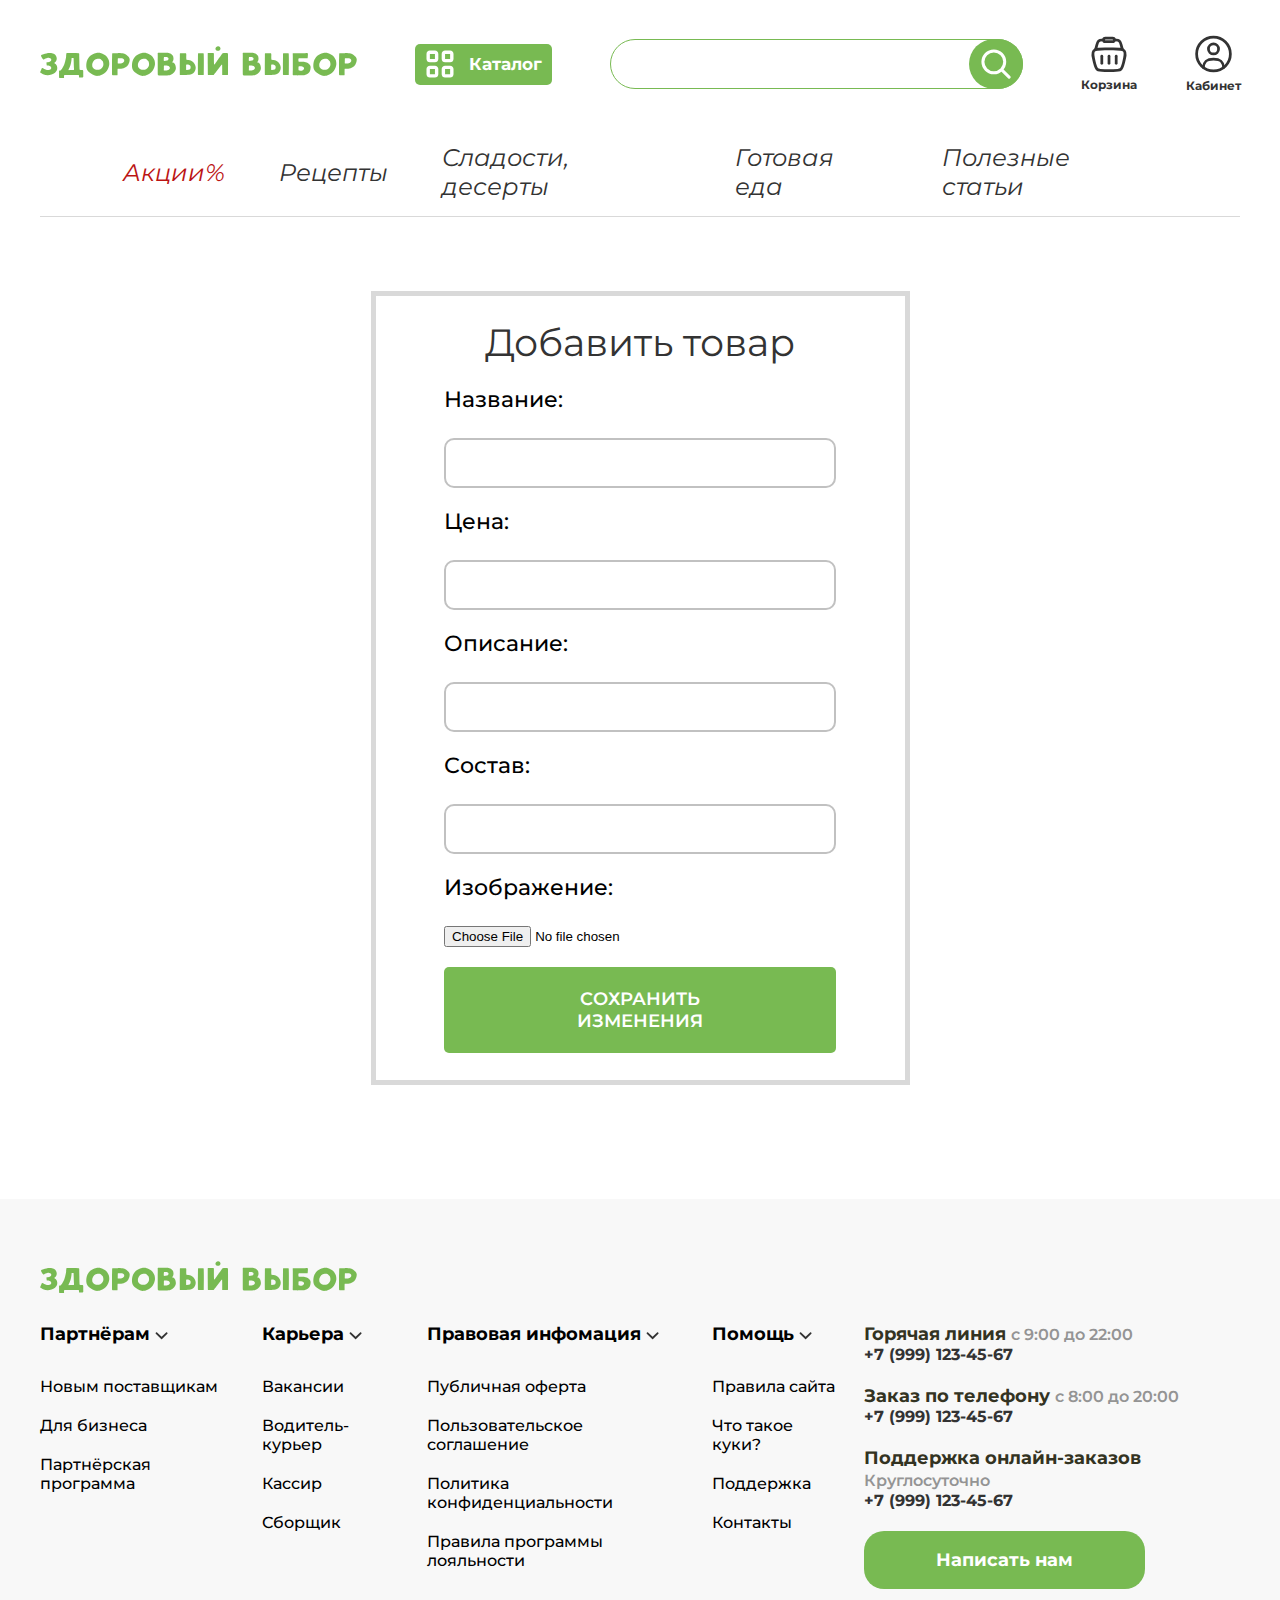
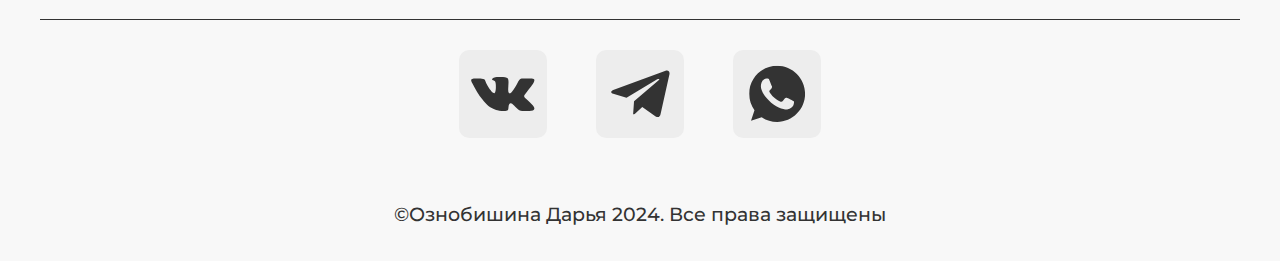
==== commit 21ea6f9f: "4 commit" ====
--- a/add.html
+++ b/add.html
@@ -93,6 +93,7 @@
                     <div class="footer-down-accordion">
                         <div class="footer-accordion-up">
                             Партнёрам
+                            <img src="assets/image/down.svg" alt="">
                         </div>
                         <div class="footer-accordion-down">
                             <p>Новым поставщикам</p>
@@ -103,6 +104,7 @@
                     <div class="footer-down-accordion">
                         <div class="footer-accordion-up">
                             Карьера
+                            <img src="assets/image/down.svg" alt="">
                         </div>
                         <div class="footer-accordion-down">
                             <p>Вакансии</p>
@@ -114,6 +116,7 @@
                     <div class="footer-down-accordion">
                         <div class="footer-accordion-up">
                             Правовая инфомация
+                            <img src="assets/image/down.svg" alt="">
                         </div>
                         <div class="footer-accordion-down">
                             <p>Публичная оферта</p>
@@ -125,6 +128,7 @@
                     <div class="footer-down-accordion">
                         <div class="footer-accordion-up">
                             Помощь
+                            <img src="assets/image/down.svg" alt="">
                         </div>
                         <div class="footer-accordion-down">
                             <p>Правила сайта</p>
@@ -136,20 +140,17 @@
                     <div class="footer-down-phones">
                         <div class="down-numbers">
                             <div class="down-numbers-title">Горячая линия
-                                <span>с 9:00 до 22:00</span>
-                            </div>
+                                <span>с 9:00 до 22:00</span></div>
                             <div class="down-numbers-phone">+7 (999) 123-45-67</div>
                         </div>
                         <div class="down-numbers">
                             <div class="down-numbers-title">Заказ по телефону
-                                <span>с 8:00 до 20:00</span>
-                            </div>
+                                <span>с 8:00 до 20:00</span></div>
                             <div class="down-numbers-phone">+7 (999) 123-45-67</div>
                         </div>
                         <div class="down-numbers">
                             <div class="down-numbers-title">Поддержка онлайн-заказов
-                                <span>Круглосуточно</span>
-                            </div>
+                                <span>Круглосуточно</span></div>
                             <div class="down-numbers-phone">+7 (999) 123-45-67</div>
                         </div>
                         <div class="down-button">
@@ -188,7 +189,19 @@
             </a>
         </div>
     </div>
-
+    <script>
+        const accordions = document.querySelectorAll('.footer-down-accordion');
+    
+        // Добавляем обработчики событий для каждого аккордеона
+        accordions.forEach(accordion => {
+            const up = accordion.querySelector('.footer-accordion-up');
+            const down = accordion.querySelector('.footer-accordion-down');
+    
+            up.addEventListener('click', () => {
+                down.classList.toggle('visible');
+            });
+        });
+    </script>
 </body>
 
 </html>--- a/assets/css/style.css
+++ b/assets/css/style.css
@@ -1298,7 +1298,7 @@
     display: flex;
     max-width: 700px;
     flex-direction: column;
-    
+
 }
 
 
@@ -1381,6 +1381,7 @@
     width: max-content;
     height: max-content;
 }
+
 .counter--minus {
     display: flex;
     justify-content: center;
@@ -2070,6 +2071,12 @@
         overflow-x: auto;
     }
 
+    .catalog-main-block .pop-item .pop-weight {
+        font-size: 17px;
+        margin-bottom: 12px;
+    }
+
+
     .categories .max-width {
         border-top: 1px solid #d9d9d9;
         padding-left: 6px;
@@ -2526,7 +2533,7 @@
     }
 
     .catalog .max-width {
-   
+
         padding: 0px;
         gap: 29px;
     }
@@ -2578,26 +2585,27 @@
     .catalog-main-blocks .pop-item .pop-title {
         margin-top: 8px;
         margin-bottom: 12px;
-        font-size: 14px;
+        font-size: 16px;
     }
 
     .catalog-main-blocks .pop-item .pop-star {
-        font-size: 9px;
+        font-size: 16px;
+    }
+
+    .catalog-main-blocks .pop-item .pop-star img {
+        height: 18px;
+        width: 18px;
     }
 
     .catalog-main-blocks .pop-item .pop-price {
-        font-size: 15px;
-        width: 88px;
-        height: 25px;
+        font-size: 18px;
+        max-width: 120px;
+        max-height: 34px;
         border-radius: 5px;
         margin-left: 10px;
         margin-bottom: 12px;
     }
 
-    .catalog-main-block .pop-item .pop-weight {
-        font-size: 15px;
-        margin-bottom: 12px;
-    }
 
     .catalog-main-block .pop-item form button {
         font-size: 12px;
@@ -2605,7 +2613,7 @@
 
     .catalog-switch {
         gap: 26px;
-        max-width:668px
+        max-width: 668px
     }
 
     .catalog-switch .button {
@@ -2655,7 +2663,6 @@
         display: flex;
         justify-content: space-between;
         margin-bottom: 7px;
-        align-items: center;
     }
 
     .product-left-div .product-name {
@@ -2726,8 +2733,9 @@
         flex-direction: column;
         /* margin-top: px; */
 
-    
-    }
+
+    }
+
     .product-right-adaptive .block-name {
         font-size: 26px;
     }
@@ -2774,7 +2782,7 @@
     }
 
 
- 
+
 
     .login,
     .register,
@@ -2829,7 +2837,7 @@
     }
 
     .cart {
-        margin-top: 24px;
+        margin: 24px 80px 0 80px;
     }
 
     .cart-path a {
@@ -2845,10 +2853,10 @@
     .cart-partsMobile {
         display: flex;
         flex-direction: column;
-        width: 100%;
+        max-width: 508px;
         gap: 40px;
-        margin-left: 80px;
-        margin-right: 80px;
+        /* margin-left: 80px;
+        margin-right: 80px; */
     }
 
     .cart-parts {
@@ -2903,6 +2911,7 @@
         display: flex;
         gap: 20px;
         border-bottom: 0px;
+        width: 316px;
     }
 
     .infaCart {
@@ -2918,9 +2927,8 @@
 
     .extraInfaCart {
         display: flex;
-        width: 100%;
+        max-width: 300px;
         align-items: center;
-        justify-content: space-between;
     }
 
     .priceCart {
@@ -2972,16 +2980,16 @@
     .red-h {
         font-size: 30px;
     }
-    
+
     .red-input {
         gap: 15px;
         margin-top: 15px;
     }
-    
+
     .red-input label {
         font-size: 18px;
     }
-    
+
     .red button {
         font-size: 12px;
         padding: 16px 94.5px;
@@ -2991,18 +2999,52 @@
         margin: 74px 20px;
     }
 
-    
-    .pop{
+
+    .pop {
         margin-left: 30px;
         margin-right: 30px;
     }
-    .interes, .send{
+
+    .interes,
+    .send {
         margin-left: 103px;
         margin-right: 103px;
     }
 
-}
-    
+    .product,
+    .accordion {
+        margin-left: 80px;
+        margin-right: 80px;
+    }
+
+    .buttonActionProducts {
+        margin-top: 24px;
+    }
+
+    .buttonChangeProducts,
+    .buttonDeleteProducts {
+
+        width: 246px;
+        height: 52px;
+    }
+
+
+    .buttonAddProducts a,
+    .buttonChangeProducts a,
+    .buttonDeleteProducts a {
+        font-size: 19px;
+    }
+
+    .catalog-weight {
+        font-size: 15px;
+    }
+
+    .visible {
+        display: flex;
+    }
+
+}
+
 @media screen and (max-width: 400px) {
     .block-mobile {
         gap: 36px;
@@ -3019,7 +3061,9 @@
     }
 
 
-    .pop, .interes, .send{
+    .pop,
+    .interes,
+    .send {
         margin-left: 30px;
         margin-right: 30px;
     }
@@ -3137,9 +3181,10 @@
         max-width: 146px;
     }
 
-    .pop-main{
+    .pop-main {
         gap: 10px;
     }
+
     .header-logo img {
         max-width: 132px;
     }
@@ -3431,7 +3476,7 @@
 
     .catalog--back {
         margin: 0 0 24px 38px;
-     
+
     }
 
     .catalog {
@@ -3458,7 +3503,7 @@
         max-height: 35px;
     }
 
-  
+
     .catalog-main-filter-adaptive {
         display: flex;
         gap: 8px;
@@ -3600,9 +3645,7 @@
         margin-top: 20px;
     }
 
-    .product-left-div {
-        align-items: center;
-    }
+
 
     .product-left-div .product-star {
         max-height: 15px;
@@ -3768,7 +3811,7 @@
     }
 
     .cart {
-        margin-top: 24px;
+        margin: 24px 30px 0 30px;
     }
 
     .cart-path a {
@@ -3784,7 +3827,7 @@
     .cart-partsMobile {
         display: flex;
         flex-direction: column;
-        width: 100%;
+        width: 316px;
         gap: 40px;
     }
 
@@ -3792,7 +3835,7 @@
         display: none;
     }
 
-    .product-left-adaptive .product-weight-count p{
+    .product-left-adaptive .product-weight-count p {
         font-size: 16px;
     }
 
@@ -3835,38 +3878,40 @@
 
     .delete {
         gap: 5px;
-        height: 20px;
+        height: 18px;
     }
 
     .productCart {
+        width: 312px;
+
         margin-top: 30px;
         padding-bottom: 0;
         display: flex;
         gap: 20px;
         border-bottom: 0px;
     }
-    
+
     .imageProductCart {
         width: 92px;
         height: 83px;
     }
-    
+
     .infaCart {
         display: flex;
         flex-direction: column;
-        width: 100%;
+        max-width: 212px;
         gap: 16px;
     }
 
     .titleCartProduct {
         font-size: 12px;
+        width: max-content;
     }
 
     .extraInfaCart {
         display: flex;
-        width: 100%;
+        max-width: 200px;
         align-items: center;
-        justify-content: space-between;
     }
 
     .priceCart {
@@ -3887,11 +3932,13 @@
         width: 30px;
         height: 30px;
     }
+
     .counter--minus img,
-    .counter--plus img{
+    .counter--plus img {
         width: 15px;
         height: 15px;
     }
+
     .counter--count {
         width: 40px;
         height: 30px;
@@ -3922,23 +3969,55 @@
     .red-h {
         font-size: 30px;
     }
-    
+
     .red-input {
         width: auto;
         gap: 15px;
         margin-top: 15px;
     }
-    
+
     .red-input label {
         font-size: 18px;
     }
-    
+
     .red button {
-        font-size:14px;
+        font-size: 14px;
         padding: 12px 80px;
     }
 
     .red {
         margin: 74px 30px;
     }
+
+    .product,
+    .accordion {
+        margin-left: 30px;
+        margin-right: 30px;
+    }
+
+    .buttonActionProducts {
+        margin-top: 10px;
+    }
+
+    .buttonChangeProducts,
+    .buttonDeleteProducts {
+
+        width: 152px;
+        height: 36px;
+    }
+
+
+    .buttonAddProducts a,
+    .buttonChangeProducts a,
+    .buttonDeleteProducts a {
+        font-size: 13px;
+    }
+
+    .catalog-weight {
+        font-size: 12px;
+    }
+
+    .visible {
+        display: flex;
+    }
 }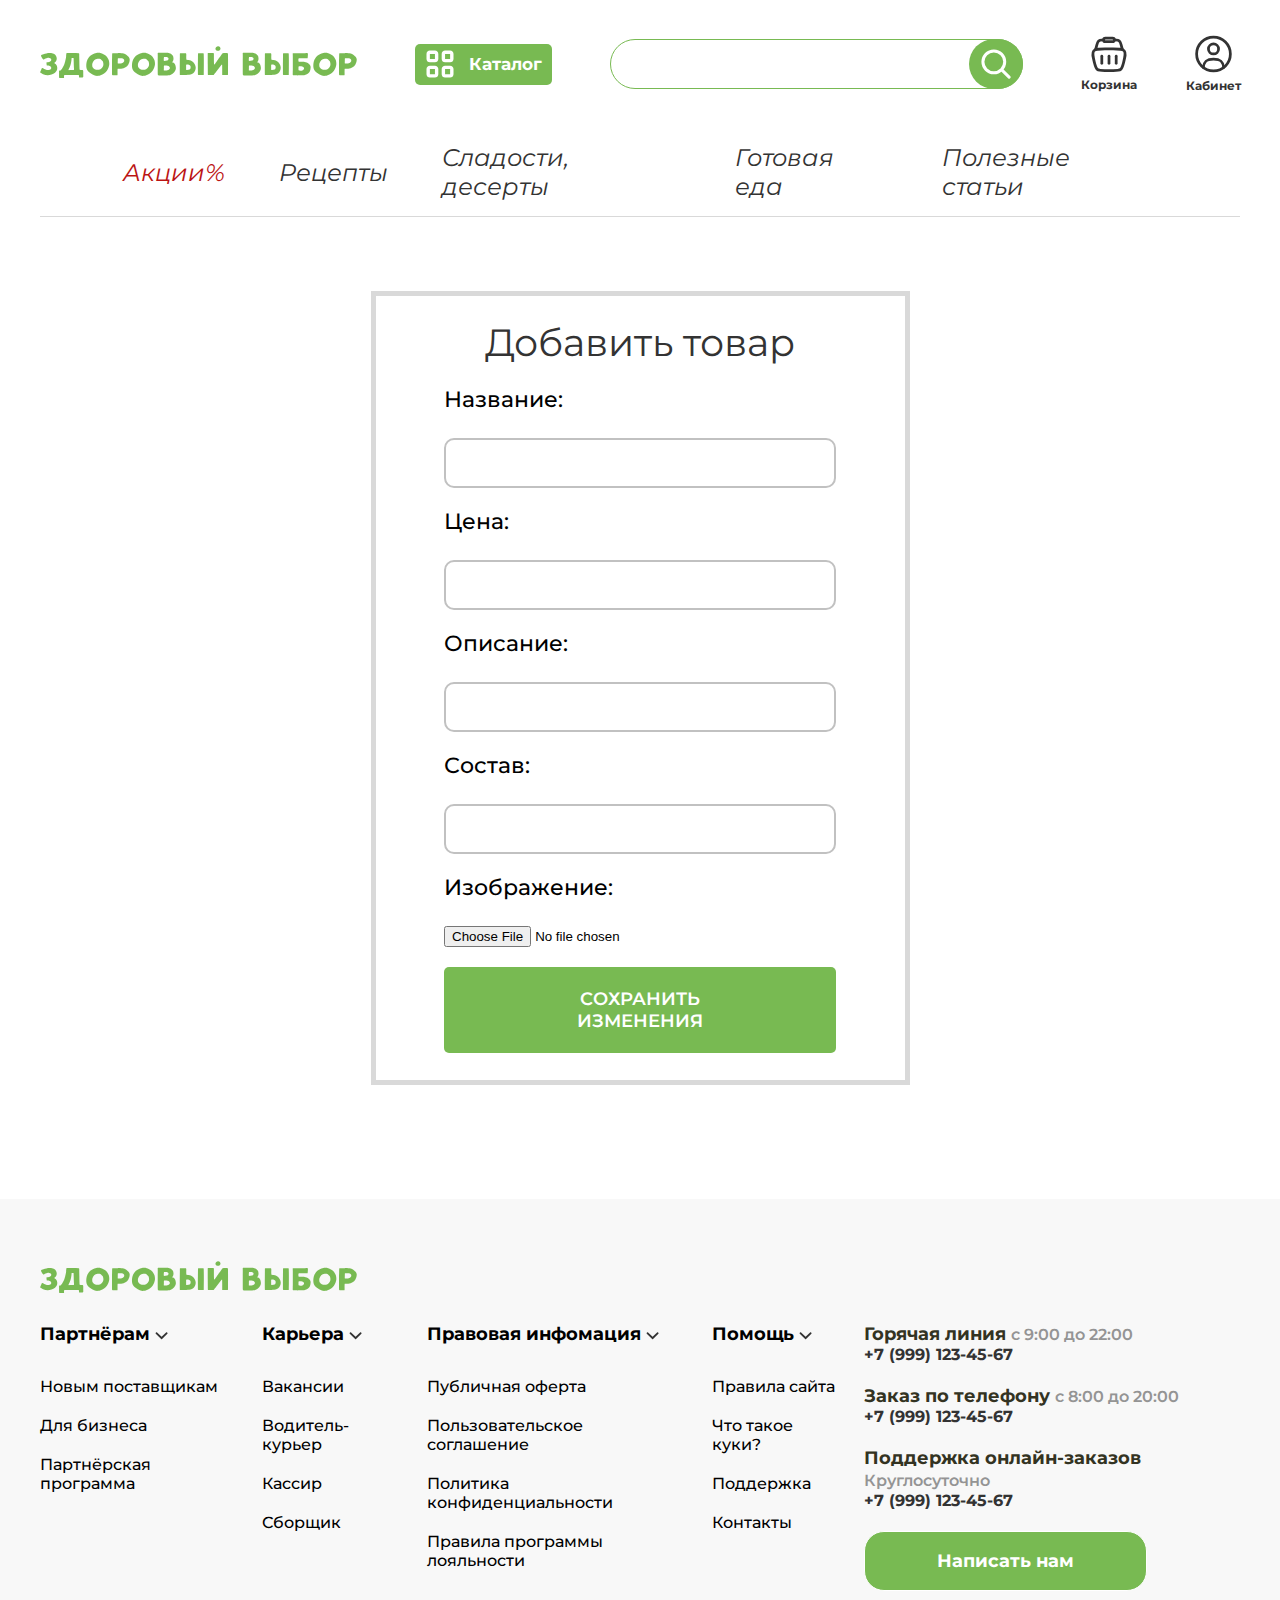
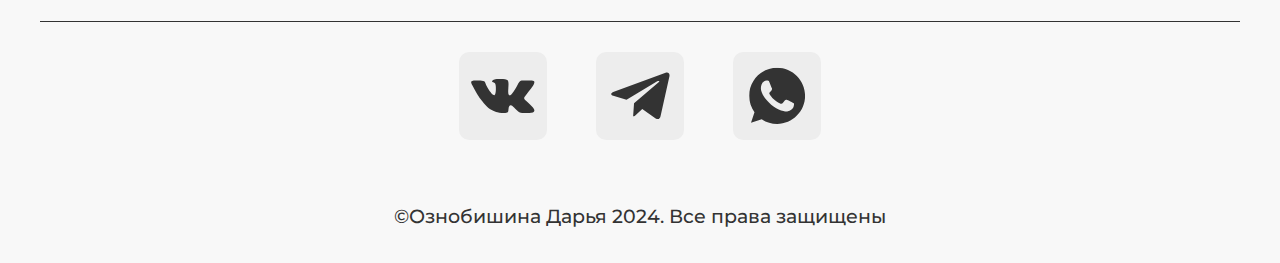
==== commit a510eb81: "6 commit" ====
--- a/add.html
+++ b/add.html
@@ -6,6 +6,8 @@
     <meta name="viewport" content="width=device-width, initial-scale=1.0">
     <link rel="stylesheet" href="assets/css/style.css">
     <title>Добавление товара</title>
+    <link type="image/x-icon" rel="shortcut icon" href="assets/image/favicon.ico">
+
 </head>
 
 <body>
@@ -35,7 +37,7 @@
                     <img src="assets/image/cart.svg" alt="">
                     <p>Корзина</p>
                 </a>
-                <a href="profile.html">
+                <a href="login.html">
                     <img src="assets/image/account.svg" alt="">
                     <p>Кабинет</p>
                 </a>
@@ -141,17 +143,20 @@
                         <div class="down-numbers">
                             <div class="down-numbers-title">Горячая линия
                                 <span>с 9:00 до 22:00</span></div>
-                            <div class="down-numbers-phone">+7 (999) 123-45-67</div>
+                        <div class="down-numbers-phone"><a href="tel:+79991234567">+7 (999) 123-45-67</a></div>
+
                         </div>
                         <div class="down-numbers">
                             <div class="down-numbers-title">Заказ по телефону
                                 <span>с 8:00 до 20:00</span></div>
-                            <div class="down-numbers-phone">+7 (999) 123-45-67</div>
+                        <div class="down-numbers-phone"><a href="tel:+79991234567">+7 (999) 123-45-67</a></div>
+
                         </div>
                         <div class="down-numbers">
                             <div class="down-numbers-title">Поддержка онлайн-заказов
                                 <span>Круглосуточно</span></div>
-                            <div class="down-numbers-phone">+7 (999) 123-45-67</div>
+                        <div class="down-numbers-phone"><a href="tel:+79991234567">+7 (999) 123-45-67</a></div>
+
                         </div>
                         <div class="down-button">
                             <a href="">Написать нам</a>
--- a/assets/css/style.css
+++ b/assets/css/style.css
@@ -210,6 +210,11 @@
 
 .popular-block {
     position: relative;
+    transition: transform 0.3s;
+}
+
+.popular-block:hover {
+    transform: scale(1.02);
 }
 
 .popular-block p {
@@ -301,8 +306,16 @@
     flex-direction: column;
     border-radius: 10px;
     max-width: 280px;
-
-}
+    transition: transform 0.3s;
+
+}
+
+.pop-item:hover {
+    transform: scale(1.02);
+
+    box-shadow: 0 0 4px rgba(0, 0, 0, 0.3);
+}
+
 
 .pop-image {
     position: relative;
@@ -596,6 +609,11 @@
     border: none;
     background-color: #F9F9F9;
     cursor: pointer;
+    transition: transform 0.3s;
+}
+
+.send-block form button:hover {
+    transform: scale(1.02);
 }
 
 .send-politic a {
@@ -674,6 +692,14 @@
     color: #fff;
     background-color: #78BA52;
     padding: 18px 72px;
+    border: 1px solid;
+
+}
+
+.down-button:hover {
+    color: #78BA52;
+    background-color: #fff;
+    border: 1px solid #78BA52;
 }
 
 .footer-messenger {
@@ -1177,10 +1203,11 @@
     font-weight: 600;
 
     border: none;
+    cursor: pointer;
     margin-bottom: 35px;
 }
 
-.login a,
+.login .logToregistr,
 .register a {
     font-family: 'montserrat', sans-serif;
     font-size: 24px;
@@ -1466,6 +1493,14 @@
     display: flex;
     justify-content: center;
     align-items: center;
+    border: 1px solid #78ba52;
+
+}
+
+.buttonCart:hover {
+    background: #fff;
+    color: #78ba52;
+    border: 1px solid #78ba52;
 }
 
 .product-path {
@@ -1605,6 +1640,14 @@
     font-size: 35px;
     text-align: center;
     color: #fff;
+    border: 1px solid;
+
+}
+
+.product-button:hover {
+    background: #fff;
+    color: #78ba52;
+    border: 2px solid #78ba52;
 }
 
 
@@ -3043,6 +3086,78 @@
         display: flex;
     }
 
+    .icon-user {
+        max-width: 72px;
+        max-height: 55px;
+    }
+
+    .extiProfileIcon {
+        max-width: 34px;
+        max-height: 34px;
+    }
+
+    .nameUser {
+        font-size: 24px;
+    }
+
+    .about-count-month,
+    .infa-about-blocks,
+    .profile-inCatalog,
+    .switch-pages-profile,
+    .request {
+        margin-left: 80px;
+    }
+
+    .about-count-month,
+    .infa-about-blocks,
+    .profile-inCatalog {
+        max-width: 350px;
+    }
+
+    .profile-infa .max-width {
+        margin-top: 30px;
+        gap: 25px;
+    }
+
+    .profile-infa {
+        max-width: 500px;
+    }
+
+    .switch-pages-profile a {
+        height: 38px;
+        font-size: 15px;
+    }
+
+    .about-count-month {
+        font-size: 26px;
+    }
+
+    .infa-about-blocks {
+        font-size: 18px;
+    }
+
+    .profile-inCatalog {
+        font-size: 21px;
+        height: 45px;
+    }
+
+    .profile-requests {
+        display: flex;
+        flex-direction: column;
+        margin-left: 56px;
+    }
+
+    .send-block form button,
+    .popular-block,
+    .pop-item,
+    .down-button,
+    .product-button,
+    .switch-pages-profile a,
+    .buttonCart {
+        pointer-events: none;
+    }
+
+
 }
 
 @media screen and (max-width: 400px) {
@@ -4020,4 +4135,94 @@
     .visible {
         display: flex;
     }
+
+    .icon-user {
+        max-width: 64px;
+        max-height: 48px;
+    }
+
+    .icon-user a img {
+        max-width: 18px;
+        max-height: 18px;
+    }
+
+    .usericon {
+        max-width: 46px;
+        max-height: 48px;
+    }
+
+    .extiProfileIcon {
+        max-width: 18px;
+        max-height: 18px;
+    }
+
+    .nameUser {
+        font-size: 16px;
+    }
+
+    .about-count-month,
+    .infa-about-blocks,
+    .profile-inCatalog,
+    .switch-pages-profile,
+    .request {
+        margin-left: 30px;
+    }
+
+    .about-count-month,
+    .infa-about-blocks,
+    .profile-inCatalog {
+        max-width: 214px;
+    }
+
+    .profile-infa .max-width {
+        margin-top: 16px;
+        gap: 16px;
+    }
+
+    .profile .max-width {
+        gap: 24px;
+    }
+
+    .profile-infa {
+        max-width: 303px;
+    }
+
+    .switch-pages-profile a {
+        height: 32px;
+        font-size: 10px;
+    }
+
+    .about-count-month {
+        font-size: 16px;
+    }
+
+    .infa-about-blocks {
+        font-size: 12px;
+    }
+
+    .profile-inCatalog {
+        font-size: 18px;
+        height: 41px;
+    }
+
+    .confirm,
+    .cancel {
+        max-width: 351px;
+        height: 39px;
+        font-size: 16px;
+    }
+
+    .profile-requests {
+        margin-left: 32px;
+    }
+
+    .send-block form button,
+    .popular-block,
+    .pop-item,
+    .down-button,
+    .product-button,
+    .switch-pages-profile a,
+    .buttonCart {
+        pointer-events: none;
+    }
 }